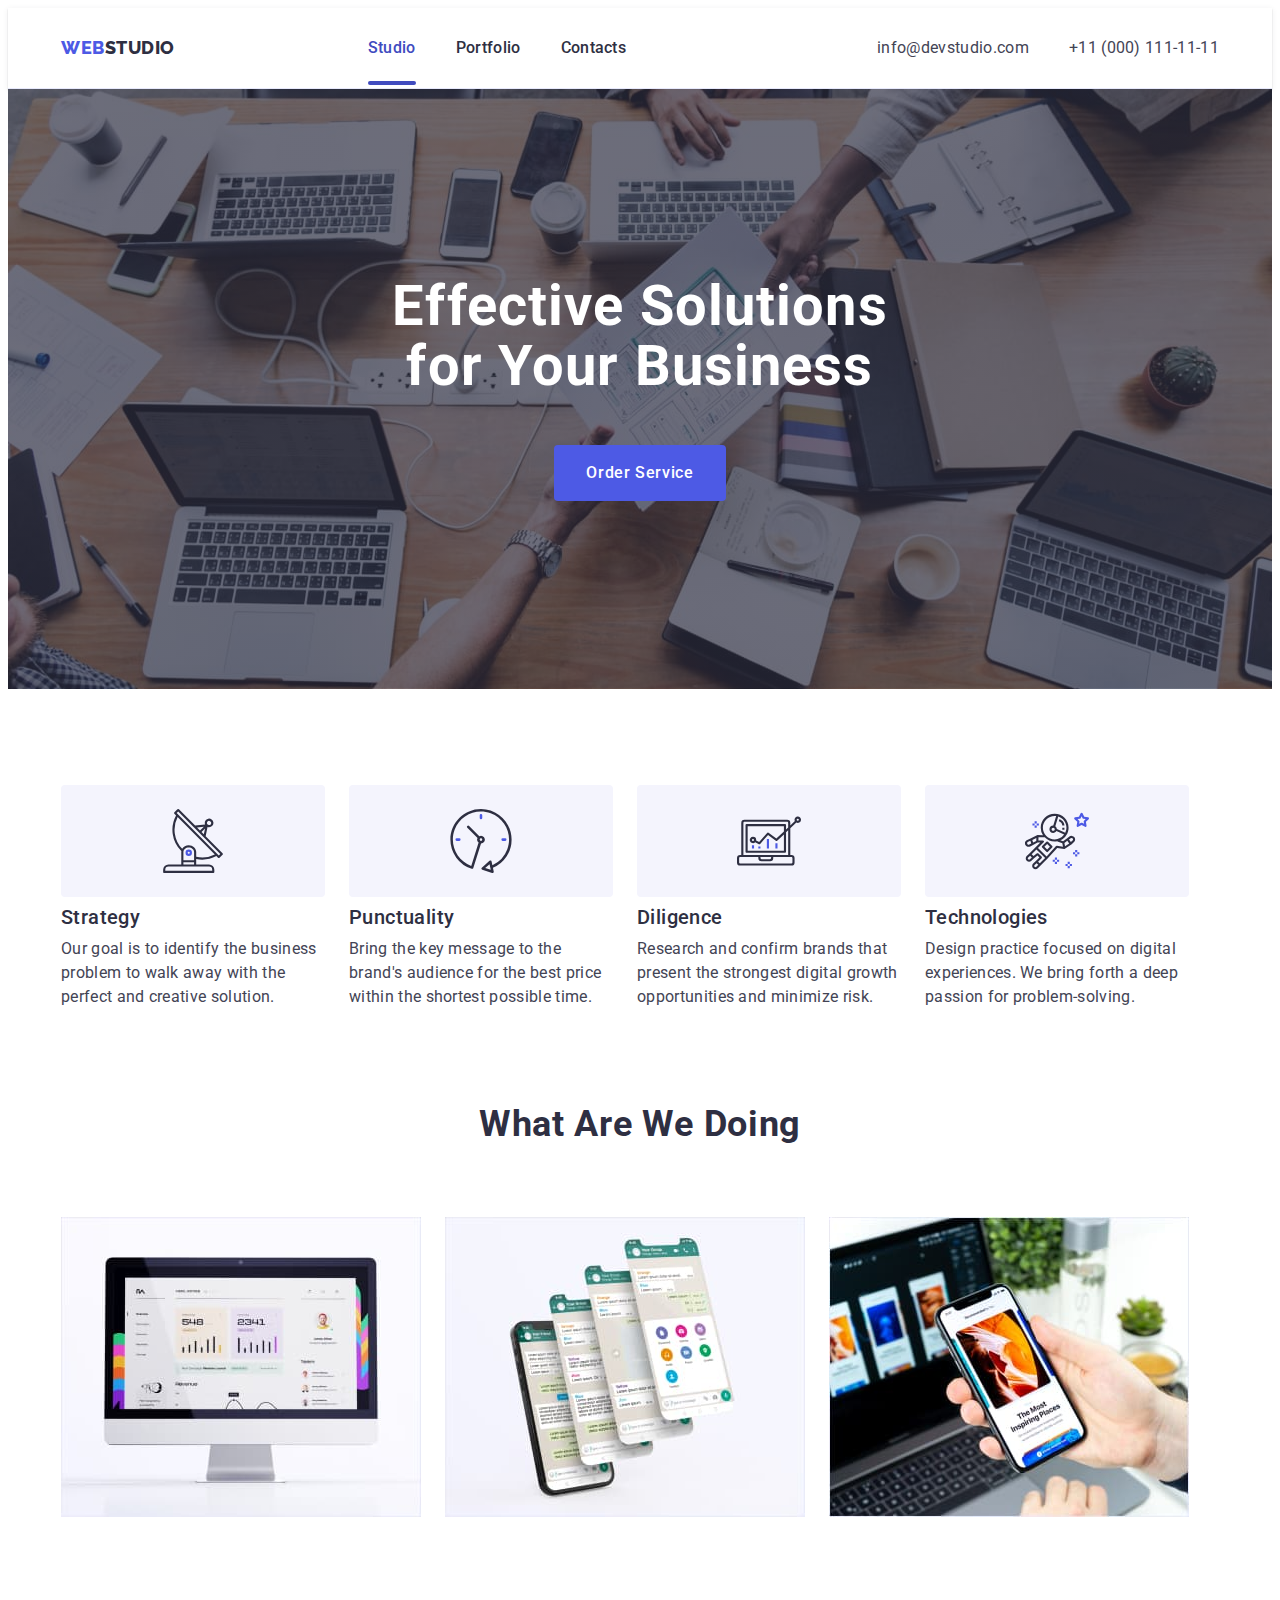
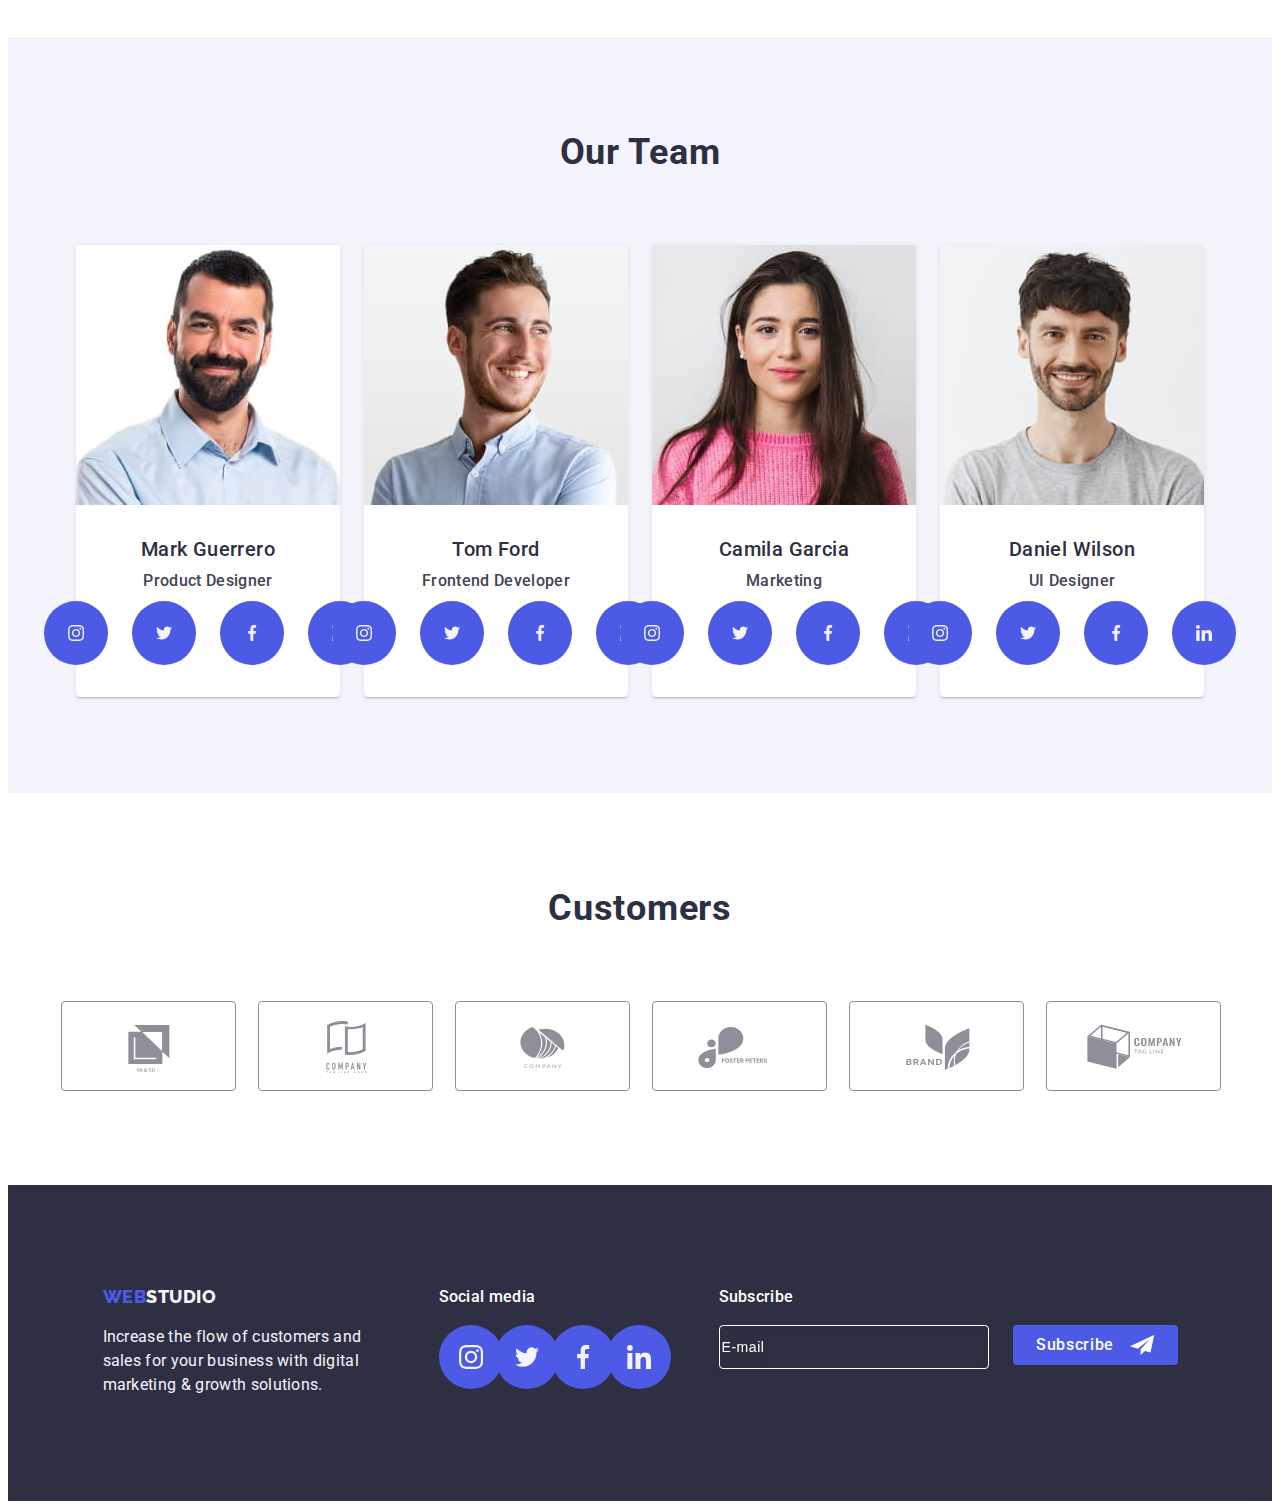
==== index.html @ 9e4efb3d "25/06" ====
<!DOCTYPE html>
<html lang="en">
  <head>
    <meta charset="UTF-8" />
    <meta http-equiv="X-UA-Compatible" content="IE=edge" />
    <meta name="viewport" content="width=device-width, initial-scale=1.0" />

    <link rel="preconnect" href="https://fonts.googleapis.com" />
    <link rel="preconnect" href="https://fonts.gstatic.com" crossorigin />
    <link
      href="https://fonts.googleapis.com/css2?family=Raleway:wght@800&family=Roboto:wght@400;500;700;900&display=swap"
      rel="stylesheet"
    />

    <title>WebStudio</title>

    <link
      rel="stylesheet"
      href="https://cdnjs.cloudflare.com/ajax/libs/modern-normalize/2.0.0/modern-normalize.min.css"
      integrity="sha512-4xo8blKMVCiXpTaLzQSLSw3KFOVPWhm/TRtuPVc4WG6kUgjH6J03IBuG7JZPkcWMxJ5huwaBpOpnwYElP/m6wg=="
      crossorigin="anonymous"
      referrerpolicy="no-referrer"
    />

    <link rel="stylesheet" href="./css/styles.css" />
    <link rel="stylesheet" href="./css/media.css" />
  </head>

  <body>
    <!---------------------the head of the site------------------>

    <header class="header">
      <div class="container">
        <nav class="header-navigation">
          <a href="./index.html" class="header-logo link"
            >WEB<span>Studio</span></a
          >

          <!--<button
            class="mob-menu-toggle js-open-menu"
            aria-expanded="false"
            aria-controls="mobile-menu"
          >
            <svg width="32" height="22">
              <use href="./images/icons.svg#icon-menu-hamburger"></use>
              <path
                fill-rule="evenodd"
                d="M3 5a1 1 0 011-1h12a1 1 0 110 2H4a1 1 0 01-1-1zM3 10a1 1 0 011-1h12a1 1 0 110 2H4a1 1 0 01-1-1zM3 15a1 1 0 011-1h12a1 1 0 110 2H4a1 1 0 01-1-1z"
                clip-rule="evenodd"
              ></path>
            </svg>
          </button>-->

          <ul class="header-menu mobile-menu-header list">
            <li class="header-menu-item">
              <a class="header-menu-link current link" href="./index.html"
                >Studio</a
              >
            </li>
            <li class="header-menu-item">
              <a class="header-menu-link link" href="./portfolio.html"
                >Portfolio</a
              >
            </li>
            <li class="header-menu-item">
              <a class="header-menu-link link" href="">Contacts</a>
            </li>
          </ul>
        </nav>

        <!--------------------ADRESS---------------------------------->
        <address class="address">
          <ul class="header-adr list">
            <li class="header-menu">
              <a class="adres-link link" href="mailto:info@devstudio.com"
                >info@devstudio.com</a
              >
            </li>
            <li class="header-menu">
              <a class="adres-link link" href="tel:+110001111111"
                >+11 (000) 111-11-11</a
              >
            </li>
          </ul>
        </address>
      </div>
    </header>

    <main>
      <!---------------------SECTION HERO-TITLO------------------>

      <section class="hero">
        <div class="container container-titlo">
          <h1 class="hero-titlo">Effective Solutions for Your Business</h1>
          <button type="button" class="hero-btn" data-modal-open>
            Order Service
          </button>
        </div>
      </section>

      <!-------------ADVANTAGES-------------------------------------->
      <section class="advantages">
        <div class="container">
          <h2 class="visually-hidden">Advantages</h2>
          <ul class="advantages-menu list">
            <li class="advantages-menu-item">
              <div class="advantages-container-icon">
                <svg class="advant-soc-icon" width="64" height="64">
                  <use href="./images/icons.svg#icon-antenna"></use>
                </svg>
              </div>

              <h3 class="hero-advantages">Strategy</h3>
              <p class="hero-advantages-text">
                Our goal is to identify the business problem to walk away with
                the perfect and creative solution.
              </p>
            </li>
            <li class="advantages-menu-item">
              <div class="advantages-container-icon">
                <svg class="advant-soc-icon" width="64" height="64">
                  <use href="./images/icons.svg#icon-clock"></use>
                </svg>
              </div>

              <h3 class="hero-advantages">Punctuality</h3>
              <p class="hero-advantages-text">
                Bring the key message to the brand's audience for the best price
                within the shortest possible time.
              </p>
            </li>
            <li class="advantages-menu-item">
              <div class="advantages-container-icon">
                <svg class="advant-soc-icon" width="64" height="64">
                  <use href="./images/icons.svg#icon-diagram"></use>
                </svg>
              </div>
              <h3 class="hero-advantages">Diligence</h3>
              <p class="hero-advantages-text">
                Research and confirm brands that present the strongest digital
                growth opportunities and minimize risk.
              </p>
            </li>
            <li class="advantages-menu-item">
              <div class="advantages-container-icon">
                <svg class="advant-soc-icon" width="64" height="64">
                  <use href="./images/icons.svg#icon-astronaut"></use>
                </svg>
              </div>
              <h3 class="hero-advantages">Technologies</h3>
              <p class="hero-advantages-text">
                Design practice focused on digital experiences. We bring forth a
                deep passion for problem-solving.
              </p>
            </li>
          </ul>
        </div>
      </section>

      <!------------WHAT ARE WE DOING------------------------------>
      <section class="result">
        <div class="container">
          <h2 class="hero-result">What are we doing</h2>
          <ul class="result-menu list">
            <li class="result-menu-item">
              <img
                src="./images/img1.jpg"
                alt="working with a computer"
                width="360"
                height="300"
              />
            </li>
            <li class="result-menu-item">
              <img
                src="./images/img2.jpg"
                alt="working on the phone"
                width="360"
                height="300"
              />
            </li>
            <li class="result-menu-item">
              <img
                src="./images/img3.jpg"
                alt="work with phone and computer"
                width="360"
                height="300"
              />
            </li>
          </ul>
        </div>
      </section>

      <!----------------OUR TEAM--------------------------------->
      <section class="team-section">
        <div class="container team">
          <h2 class="hero-result our-team">Our Team</h2>
          <ul class="team-menu list">
            <li class="team-menu-item">
              <img
                src="./images/imgfoto.jpg"
                alt="Mark Guerrero"
                width="264"
                height="260"
              />
              <div class="posada">
                <h3 class="advantages-team-centr">Mark Guerrero</h3>
                <p class="advantages-text-centr">Product Designer</p>
                <ul class="hero-soc list">
                  <li class="hero-soc-item">
                    <a
                      class="header-soc-link link"
                      href=""
                      aria-label="instagram"
                      target="_blank"
                      rel="noopener noreferrer"
                    >
                      <svg class="header-soc-icon" width="16" height="16">
                        <use href="./images/icons.svg#icon-instagram"></use>
                      </svg>
                    </a>
                  </li>
                  <li class="hero-soc-item">
                    <a
                      class="header-soc-link link"
                      href=""
                      aria-label="twitter"
                      target="_blank"
                      rel="noopener noreferrer"
                    >
                      <svg class="header-soc-icon" width="16" height="16">
                        <use href="./images/icons.svg#icon-twitter"></use>
                      </svg>
                    </a>
                  </li>
                  <li class="hero-soc-item">
                    <a
                      class="header-soc-link link"
                      href=""
                      aria-label="facebook"
                      target="_blank"
                      rel="noopener noreferrer"
                    >
                      <svg class="header-soc-icon" width="16" height="16">
                        <use href="./images/icons.svg#icon-facebook"></use>
                      </svg>
                    </a>
                  </li>
                  <li class="hero-soc-item">
                    <a
                      class="header-soc-link link"
                      href=""
                      aria-label="linkedln"
                      target="_blank"
                      rel="noopener noreferrer"
                    >
                      <svg class="header-soc-icon" width="16" height="16">
                        <use href="./images/icons.svg#icon-linkedin"></use>
                      </svg>
                    </a>
                  </li>
                </ul>
              </div>
            </li>
            <li class="team-menu-item">
              <img
                src="./images/imgtom.jpg"
                alt="Tom Ford"
                width="264"
                height="260"
              />
              <div class="posada">
                <h3 class="advantages-team-centr">Tom Ford</h3>
                <p class="advantages-text-centr">Frontend Developer</p>
                <ul class="hero-soc list">
                  <li class="hero-soc-item">
                    <a
                      class="header-soc-link link"
                      href=""
                      aria-label="instagram"
                      target="_blank"
                      rel="noopener noreferrer"
                    >
                      <svg class="header-soc-icon" width="16" height="16">
                        <use href="./images/icons.svg#icon-instagram"></use>
                      </svg>
                    </a>
                  </li>
                  <li class="hero-soc-item">
                    <a
                      class="header-soc-link link"
                      href=""
                      aria-label="twitter"
                      target="_blank"
                      rel="noopener noreferrer"
                      ><svg class="header-soc-icon" width="16" height="16">
                        <use href="./images/icons.svg#icon-twitter"></use>
                      </svg>
                    </a>
                  </li>
                  <li class="hero-soc-item">
                    <a
                      class="header-soc-link link"
                      href=""
                      aria-label="facebook"
                      target="_blank"
                      rel="noopener noreferrer"
                    >
                      <svg class="header-soc-icon" width="16" height="16">
                        <use href="./images/icons.svg#icon-facebook"></use>
                      </svg>
                    </a>
                  </li>
                  <li class="hero-soc-item">
                    <a
                      class="header-soc-link link"
                      href=""
                      aria-label="linkedln"
                      target="_blank"
                      rel="noopener noreferrer"
                    >
                      <svg class="header-soc-icon" width="16" height="16">
                        <use href="./images/icons.svg#icon-linkedin"></use>
                      </svg>
                    </a>
                  </li>
                </ul>
              </div>
            </li>
            <li class="team-menu-item">
              <img
                src="./images/imgcamila.jpg"
                alt="Camila Garcia"
                width="264"
                height="260"
              />
              <div class="posada">
                <h3 class="advantages-team-centr">Camila Garcia</h3>
                <p class="advantages-text-centr">Marketing</p>
                <ul class="hero-soc list">
                  <li class="hero-soc-item">
                    <a
                      class="header-soc-link link"
                      href=""
                      aria-label="instagram"
                      target="_blank"
                      rel="noopener noreferrer"
                      ><svg class="header-soc-icon" width="16" height="16">
                        <use href="./images/icons.svg#icon-instagram"></use>
                      </svg>
                    </a>
                  </li>
                  <li class="hero-soc-item">
                    <a
                      class="header-soc-link link"
                      href=""
                      aria-label="twitter"
                      target="_blank"
                      rel="noopener noreferrer"
                    >
                      <svg class="header-soc-icon" width="16" height="16">
                        <use href="./images/icons.svg#icon-twitter"></use>
                      </svg>
                    </a>
                  </li>
                  <li class="hero-soc-item">
                    <a
                      class="header-soc-link link"
                      href=""
                      aria-label="facebook"
                      target="_blank"
                      rel="noopener noreferrer"
                    >
                      <svg class="header-soc-icon" width="16" height="16">
                        <use href="./images/icons.svg#icon-facebook"></use>
                      </svg>
                    </a>
                  </li>
                  <li class="hero-soc-item">
                    <a
                      class="header-soc-link link"
                      href=""
                      aria-label="linkedln"
                      target="_blank"
                      rel="noopener noreferrer"
                      ><svg class="header-soc-icon" width="16" height="16">
                        <use href="./images/icons.svg#icon-linkedin"></use>
                      </svg>
                    </a>
                  </li>
                </ul>
              </div>
            </li>
            <li class="team-menu-item">
              <img
                src="./images/imgdaniel.jpg"
                alt="Daniel Wilson"
                width="264"
                height="260"
              />
              <div class="posada">
                <h3 class="advantages-team-centr">Daniel Wilson</h3>
                <p class="advantages-text-centr">UI Designer</p>
                <ul class="hero-soc list">
                  <li class="hero-soc-item">
                    <a
                      class="header-soc-link link"
                      href=""
                      aria-label="instagram"
                      target="_blank"
                      rel="noopener noreferrer"
                      ><svg class="header-soc-icon" width="16" height="16">
                        <use href="./images/icons.svg#icon-instagram"></use>
                      </svg>
                    </a>
                  </li>
                  <li class="hero-soc-item">
                    <a
                      class="header-soc-link link"
                      href=""
                      aria-label="twitter"
                      target="_blank"
                      rel="noopener noreferrer"
                    >
                      <svg class="header-soc-icon" width="16" height="16">
                        <use href="./images/icons.svg#icon-twitter"></use>
                      </svg>
                    </a>
                  </li>
                  <li class="hero-soc-item">
                    <a
                      class="header-soc-link link"
                      href=""
                      aria-label="facebook"
                      target="_blank"
                      rel="noopener noreferrer"
                      ><svg class="header-soc-icon" width="16" height="16">
                        <use href="./images/icons.svg#icon-facebook"></use>
                      </svg>
                    </a>
                  </li>
                  <li class="hero-soc-item">
                    <a
                      class="header-soc-link link"
                      href=""
                      aria-label="linkedln"
                      target="_blank"
                      rel="noopener noreferrer"
                      ><svg class="header-soc-icon" width="16" height="16">
                        <use href="./images/icons.svg#icon-linkedin"></use>
                      </svg>
                    </a>
                  </li>
                </ul>
              </div>
            </li>
          </ul>
        </div>
      </section>

      <!-----------CUSTOMERS------------------->
      <section class="container-customers">
        <div class="container customers">
          <h2 class="header-customers">Customers</h2>
          <ul class="customers-menu list">
            <li class="customers-menu-item">
              <a
                class="customers-menu-link link"
                href=""
                aria-label="icon-ya-co"
                target="_blank"
                rel="noopener noreferrer"
              >
                <svg class="customers-icon" width="104" height="56">
                  <use href="./images/icons.svg#icon-ya-co"></use>
                </svg>
              </a>
            </li>
            <li class="customers-menu-item">
              <a
                class="customers-menu-link link"
                href=""
                aria-label="icon-tagline-here"
                target="_blank"
                rel="noopener noreferrer"
              >
                <svg class="customers-icon" width="104" height="56">
                  <use href="./images/icons.svg#icon-tagline-here"></use>
                </svg>
              </a>
            </li>
            <li class="customers-menu-item">
              <a
                class="customers-menu-link link"
                href=""
                aria-label="icon-company"
                target="_blank"
                rel="noopener noreferrer"
              >
                <svg class="customers-icon" width="104" height="56">
                  <use href="./images/icons.svg#icon-company"></use>
                </svg>
              </a>
            </li>
            <li class="customers-menu-item">
              <a
                class="customers-menu-link link"
                href=""
                aria-label="icon-foster-peters"
                target="_blank"
                rel="noopener noreferrer"
              >
                <svg class="customers-icon" width="104" height="56">
                  <use href="./images/icons.svg#icon-foster-peters"></use>
                </svg>
              </a>
            </li>
            <li class="customers-menu-item">
              <a
                class="customers-menu-link link"
                href=""
                aria-label="icon-company"
                target="_blank"
                rel="noopener noreferrer"
              >
                <svg class="customers-icon" width="104" height="56">
                  <use href="./images/icons.svg#icon-brand"></use>
                </svg>
              </a>
            </li>
            <li class="customers-menu-item">
              <a
                class="customers-menu-link link"
                href=""
                aria-label="icon-tagline-here"
                target="_blank"
                rel="noopener noreferrer"
              >
                <svg class="customers-icon" width="104" height="56">
                  <use href="./images/icons.svg#icon-tag-line"></use>
                </svg>
              </a>
            </li>
          </ul>
        </div>
      </section>
    </main>

    <!------------------footer part------------------>
    <footer class="footer-bgr">
      <div class="container container-footer">
        <div class="footer-cont">
          <a class="footer link" href="./index.html"
            >Web<span class="footer-logo">Studio</span>
          </a>
          <p class="footer-text">
            Increase the flow of customers and sales for your business with
            digital marketing & growth solutions.
          </p>
        </div>

        <div class="footer-social-media">
          <p class="paragraf-social">Social media</p>
          <ul class="footer-soc list">
            <li class="footer-soc-item">
              <a
                class="footer-media"
                href=""
                aria-label="instagram"
                target="_blank"
                rel="noopener noreferrer"
                ><svg class="header-soc-icon" width="24" height="24">
                  <use href="./images/icons.svg#icon-instagram"></use>
                </svg>
              </a>
            </li>
            <li class="footer-soc-item">
              <a
                class="footer-media"
                href=""
                aria-label="twitter"
                target="_blank"
                rel="noopener noreferrer"
                ><svg class="header-soc-icon" width="24" height="24">
                  <use href="./images/icons.svg#icon-twitter"></use>
                </svg>
              </a>
            </li>
            <li class="footer-soc-item">
              <a
                class="footer-media"
                href=""
                aria-label="facebook"
                target="_blank"
                rel="noopener noreferrer"
                ><svg class="header-soc-icon" width="24" height="24">
                  <use href="./images/icons.svg#icon-facebook"></use>
                </svg>
              </a>
            </li>
            <li class="footer-soc-item">
              <a
                class="footer-media"
                href=""
                aria-label="linkedln"
                target="_blank"
                rel="noopener noreferrer"
                ><svg class="header-soc-icon" width="24" height="24">
                  <use href="./images/icons.svg#icon-linkedin"></use>
                </svg>
              </a>
            </li>
          </ul>
        </div>

        <!---------SUBSCRIBE----------------------------->
        <div class="subscribe">
          <p class="paragraf-social">Subscribe</p>
          <form class="form-subscribe">
            <label class="form-label-subscribe">
              <input
                name="email"
                class="subscribe-input"
                type="email"
                placeholder="E-mail"
              />
            </label>
            <button class="subscribe-button" type="submit">
              Subscribe<svg class="subscribe-icon" width="24" height="24">
                <use href="./images/icons.svg#icon-icon-send"></use>
              </svg>
            </button>
          </form>
        </div>
      </div>
    </footer>

    <!----------------MODAL------------------------------->

    <div class="backdrop is-hidden" data-modal>
      <div class="modal">
        <button type="button" class="modal-btn" data-modal-close>
          <svg class="modal-icon" width="8" height="8">
            <use href="./images/icons.svg#icon-close-black"></use>
          </svg>
        </button>
        <p class="modal-paragraf"></p>
        <form
          class="form-modal"
          name="order-form"
          autocomplete="off"
          novalidate
        >
          <!--------NAME------------------------->
          <div class="container-form-modal">
            <label class="label-modal" for="user-name">Name</label>
            <div class="container-input-icon">
              <input
                name="user-name"
                class="modal-input"
                type="text"
                id="user-name"
              />
              <svg class="modal-icon-input" width="18" height="24">
                <use href="./images/icons.svg#icon-person-black"></use>
              </svg>
            </div>
          </div>
          <!--------PHONE------------------------------->
          <div class="container-form-modal">
            <label class="label-modal" for="phone">Phone</label>
            <div class="container-input-icon">
              <input
                name="phone"
                class="modal-input"
                type="number"
                id="phone"
              />
              <svg class="modal-icon-input" width="18" height="24">
                <use href="./images/icons.svg#icon-phone-black"></use>
              </svg>
            </div>
          </div>
          <!---------EMAIL---------------------------->
          <div class="container-form-modal">
            <label class="label-modal" for="email">Email</label>
            <div class="container-input-icon">
              <input name="email" class="modal-input" type="email" id="email" />
              <svg class="modal-icon-input" width="18" height="24">
                <use href="./images/icons.svg#icon-email-black"></use>
              </svg>
            </div>
          </div>

          <!----------COMMENT---------------------------->
          <div class="container-comment-modal">
            <label class="label-modal" for="user-comment">Comment</label>
            <textarea
              class="textarea-modal"
              name="user-comment"
              id="user-comment"
              cols="30"
              rows="10"
              placeholder="Text input"
            >
Text input</textarea
            >
          </div>

          <!--------------CHECKBOX-------------------------------->
          <div class="container-checkbox-label">
            <input
              class="input-checkbox-label visually-hidden"
              type="checkbox"
              id="user-privacy"
              value="true"
              name="user-privacy"
            />
            <label class="label-checkbok" for="user-privacy">
              <span class="span-icon-checkbox">
                <svg class="icon-checkbox" width="10" height="8">
                  <use href="./images/icons.svg#icon-vector"></use>
                </svg>
              </span>
              I accept the terms and conditions of the<a
                href=""
                class="privacy-link"
              >
                Privacy Policy</a
              >
            </label>
          </div>

          <button type="submit" class="button-send">Send</button>
        </form>
      </div>
    </div>

    <!---------MOBILE-MENU----------------------------
     <div class="mobile-menu-container js-menu-container" id="mobile-menu">
      <button class="mob-menu-toggle js-close-menu">
        <svg
          fill="currentColor"
          viewBox="0 0 20 20"
          xmlns="http://www.w3.org/2000/svg"
          width="24"
          height="24"
        >
          <path
            fill-rule="evenodd"
            d="M4.293 4.293a1 1 0 011.414 0L10 8.586l4.293-4.293a1 1 0 111.414 1.414L11.414 10l4.293 4.293a1 1 0 01-1.414 1.414L10 11.414l-4.293 4.293a1 1 0 01-1.414-1.414L8.586 10 4.293 5.707a1 1 0 010-1.414z"
            clip-rule="evenodd"
          ></path>
        </svg>
      </button>

      <ul class="mobile-menu">
    
        <li><a class="link mobile-menu-link" href="./index.html">Studio</a>
        </li>
        <li><a class="link mobile-menu-link" href="./portfolio.html">Portfolio</a></li>

        <li><a class="link mobile-menu-link" href="">Contacts</a></li>

         <li><a class="link mobile-menu-tel" href="tel:+110001111111">+11 (000) 111-11-11</a
              ></li>  
        <li><a class="link mobile-menu-mail" href="mailto:info@devstudio.com">info@devstudio.com</a></a></li>
           
      </ul>

       <ul class="mobile-menu hero-soc">
        <li><a
                      class="header-soc-link mobile-soc-ikon link"
                      href=""
                      aria-label="instagram"
                      target="_blank"
                      rel="noopener noreferrer"
                      ><svg class="header-soc-icon" width="16" height="16">
                        <use href="./images/icons.svg#icon-instagram"></use>
                      </svg>
                    </a></li>
        <li><a
                      class="header-soc-link link"
                      href=""
                      aria-label="twitter"
                      target="_blank"
                      rel="noopener noreferrer"
                    >
                      <svg class="header-soc-icon" width="16" height="16">
                        <use href="./images/icons.svg#icon-twitter"></use>
                      </svg>
                    </a></li>
        <li><a
                      class="header-soc-link link"
                      href=""
                      aria-label="facebook"
                      target="_blank"
                      rel="noopener noreferrer"
                      ><svg class="header-soc-icon" width="16" height="16">
                        <use href="./images/icons.svg#icon-facebook"></use>
                      </svg>
                    </a></li>
        <li><a
                      class="header-soc-link link"
                      href=""
                      aria-label="linkedln"
                      target="_blank"
                      rel="noopener noreferrer"
                      ><svg class="header-soc-icon" width="16" height="16">
                        <use href="./images/icons.svg#icon-linkedin"></use>
                      </svg>
                    </a></li>
      </ul>
    </div>--->

    <script src="./js/modal.js"></script>
    <script src="./js/mobile-menu.js"></script>
  </body>
</html>
---- css/styles.css ----
:root {
  --main-text-color: #ffffff;
  --second-text-color: #434455;
  --hero-text-color: #2e2f42;
  --team-text-color: #f4f4fd;
  --transition: 250ms cubic-bezier(0.4, 0, 0.2, 1);
}

body {
  font-family: "Roboto", sans-serif;
  background-color: #ffffff;
  color: #434455;
}

h1,
h2,
h3,
h4,
h5,
h6,
p {
  margin: 0;
}

ul {
  list-style: none;
  padding-left: 0;
  margin: 0;
}

img {
  display: block;
  min-width: 100%;
  height: auto;
}

.container {

  padding-left: 16px;
  padding-right: 16px;
  margin-left: auto;
  margin-right: auto;
}

.visually-hidden {
  position: absolute;
  width: 1px;
  height: 1px;
  margin: -1px;
  border: 0;
  padding: 0;
  white-space: nowrap;
  clip-path: inset(100%);
  clip: rect(0 0 0 0);
  overflow: hidden;
}

.link {
  text-decoration: none;
}

.list {
  list-style-type: none;
}
/**----------------HEADER--------**/

.header {
  border-bottom: 1px solid #e7e9fc;
  box-shadow: 0px 2px 1px rgba(46, 47, 66, 0.08),
    0px 1px 1px rgba(46, 47, 66, 0.16), 0px 1px 6px rgba(46, 47, 66, 0.08);
}

.header .container {
  min-height: 80px;
  display: flex;
  align-items: center;
  justify-content: flex-end;
}

.header-navigation {
  display: flex;
  justify-content: space-between;
  align-items: center;
  flex-grow: 1;
}

.header-logo {
  font-family: "Raleway", sans-serif;
  font-weight: 800;
  font-size: 18px;
  line-height: 1.17;
  letter-spacing: 0.03em;
  color: #4d5ae5;
  text-transform: uppercase;
}

.header-logo span {
  color: #2e2f42;
}

.header-menu {
  display: flex;
  gap: 40px;
  max-width: 261px;
}
.header-menu .header-menu-link {
  font-weight: 500;
  font-size: 16px;
  line-height: 1.5;
  color: #2e2f42;
  letter-spacing: 0.02em;
  padding: 24px 0;
  display: block;
  transition: color var(--transition);
  position: relative;
}

.current::after {
  content: "";
  position: absolute;
  left: 0;
  bottom: -1px;
  height: 4px;
  background-color: #404bbf;
  border-radius: 2px;
  width: 100%;
}

.header-menu-link.current {
  color: #404bbf;
}

.header-menu-link:is(:hover, :focus) {
  color: #404bbf;
}

/**-------------------ADRESS--------**/

.header-adr {
  display: flex;
  gap: 40px;
  transition: color var(--transition);
}

.address {
  font-style: normal;
  font-weight: 400;
  max-width: 344px;
  margin-left: 251px;
}

.adres-link {
  font-size: 16px;
  line-height: 1.5;
  letter-spacing: 0.02em;
  color: var(--second-text-color);
  transition: color var(--transition);
}

.adres-link:is(:hover, :focus) {
  color: #404bbf;
}

/*?--------HERO-TITLO---------?*/

.hero {
  background: #2e2f42;
  padding: 188px 0;
  background-image: linear-gradient(
      rgba(46, 47, 66, 0.7),
      rgba(46, 47, 66, 0.7)
    ),
    url(../images/Dark-mobile.jpg);
  background-position: center;
  background-repeat: no-repeat;
  background-size: cover;
  max-width: 1440px;
  margin: 0 auto;
}

.hero-titlo {
  font-weight: 700;
  font-size: 56px;
  line-height: 1.07;
  color: #ffffff;
  text-align: center;
  letter-spacing: 0.02em;
  max-width: 496px;
  margin: auto;
  margin-bottom: 48px;
}

.hero-btn {
  font-family: "Roboto", sans-serif;
  font-weight: 500;
  font-size: 16px;
  line-height: 1.5;
  letter-spacing: 0.04em;
  color: var(--main-text-color);
  background: #4d5ae5;
  border-radius: 4px;
  padding: 16px 32px;
  margin: auto;
  display: block;
  min-width: 169px;
  height: 56px;
  border: none;
  cursor: pointer;
  transition: background-color var(--transition);
}

.hero-btn:is(:hover, :focus) {
  background-color: #404bbf;
  cursor: pointer;
}

.hero-soc {
  display: flex;
  justify-content: center;
  align-items: center;
  flex-grow: 1;
  padding-top: 8px;
  gap: 24px;
}

.header-soc-icon {
  fill: #f4f4fd;
}

.header-soc-link {
  display: flex;
  align-items: center;
  justify-content: center;
  width: 40px;
  height: 40px;
  background-color: #4d5ae5;
  padding: 12px;
  border-radius: 50%;
  transition: background-color var(--transition);
}
.header-soc-link:is(:hover, :focus) {
  background-color: #404bbf;
  cursor: pointer;
}

/*?----------------ADVANTAGES----------?*/

.advantages {
  padding: 96px 0;
}

.advantages-menu {
  display: flex;
  gap: 72px;
  flex-wrap: wrap;
}
.advantages-menu-item {
  padding-left: 0;
  width: 100%;

  /*width: calc((100% - 72px) / 4);*/
}

.advantages-menu-item::before {
  content: "";
  width: 264px;
  height: 112px;
  background: #f4f4fd;
  border-radius: 4px;
}

/*.advantages-container-icon {
  background: #f4f4fd;
  border-radius: 4px;
  width: 264px;
  height: 112px;
  margin-bottom: 8px;
  display: flex;
  align-items: center;
  justify-content: center;
}*/

.result-menu {
  display: flex;
  gap: 24px;
}

.result-menu-item {
  width: calc((100%-48px) / 3);
}

.posada {
  padding: 32px 0;
}

.team-centr {
  text-align: center;
  margin-bottom: 8px;
}

.text-centr {
  text-align: center;
}

.hero-advantages-text {
  font-weight: 500;
  font-size: 16px;
  line-height: 1.5;
  letter-spacing: 0.02em;
  color: var(--second-text-color);
}

.hero-advantages {
  font-weight: 700;
  font-size: 36px;
  line-height: 1.11;
  letter-spacing: 0.02em;
  color: var(--hero-text-color);
  margin-bottom: 8px;
  text-align: center;
}

.result {
  padding-bottom: 120px;
}

.hero-result {
  font-weight: 700;
  font-size: 36px;
  line-height: 1.11;
  letter-spacing: 0.02em;
  color: #2e2f42;
  text-transform: capitalize;
  text-align: center;
  margin: 0 auto;
  margin-bottom: 72px;
}

.text-footer {
  color: #f4f4fd;
}

.dark-bgr {
  background-color: var(--hero-text-color);
}

/**-----------------OUR TEAM--------------**/

.advantages-team-centr {
  font-weight: 500;
  font-size: 20px;
  line-height: 1.2;
  letter-spacing: 0.02em;
  color: var(--hero-text-color);
  margin-bottom: 8px;
  text-align: center;
}

.advantages-text-centr {
  font-weight: 500;
  font-size: 16px;
  line-height: 1.5;
  letter-spacing: 0.02em;
  color: var(--second-text-color);
  text-align: center;
}

.team-section {
  background-color: var(--team-text-color);
}

.team {
  flex-wrap: wrap;
  padding-top: 96px;
  padding-bottom: 96px;
}

.team-menu {
  display: flex;
  justify-content: center;
  gap: 24px;
  flex-wrap: wrap;
}

.team-menu-item {
  background-color: var(--main-text-color);
  width: calc((100%-72px) / 4);
  border-radius: 0px 0px 4px 4px;
  box-shadow: 0px 1px 6px rgba(46, 47, 66, 0.08),
    0px 1px 1px rgba(46, 47, 66, 0.16), 0px 2px 1px rgba(46, 47, 66, 0.08);
}

/***?-------------CUSTOMERS---------?***/

.container-customers {
  padding-top: 96px;
  padding-bottom: 96px;
}

.header-customers {
  font-weight: 700;
  font-size: 36px;
  line-height: 1.11;
  text-align: center;
  letter-spacing: 0.02em;
  color: var(--hero-text-color);
  margin-bottom: 72px;
}

.customers-menu {
  display: flex;
  gap: 72px 16px;
  flex-wrap: wrap;
}

.customers-menu-item {
  width: calc((100% - 16px) / 2);
  height: 88px;
}

.customers-menu-link {
  width: 100%;
  height: 100%;
  border: 1px solid #8e8f99;
  border-radius: 4px;
  display: flex;
  align-items: center;
  justify-content: center;
  color: #8e8f99;
  border-color: 250ms cubic-bezier(0.4, 0, 0.2, 1),
    color 250ms cubic-bezier(0.4, 0, 0.2, 1);
  transition: border-color 250ms cubic-bezier(0.4, 0, 0.2, 1),
    color 250ms cubic-bezier(0.4, 0, 0.2, 1);
}

.customers-menu-link:is(:hover, :focus) {
  color: #404bbf;
}

.customers-menu-link:is(:hover, :focus) {
  border-color: #404bbf;
}

.customers-icon {
  fill: currentColor;
}

/**-------------FOOTER------------**/

.footer-bgr {
  background: #2e2f42;
  padding: 96px 0;
}

.container-footer {
  display: flex;
  flex-wrap: wrap;
  justify-content: center;
  gap: 72px;
}
.footer-cont {
  text-align: center;
}

.footer {
  font-family: "Raleway", sans-serif;
  font-weight: 800;
  font-size: 18px;
  line-height: 1.17;
  letter-spacing: 0.03em;
  text-transform: uppercase;
  color: #4d5ae5;
  display: inline-block;
  margin-bottom: 16px;
  display: inline-flex;
  height: 24px;
  align-items: center;
  flex-shrink: 0;
}

.footer-logo {
  font-family: "Raleway", sans-serif;
  font-style: normal;
  font-weight: 800;
  font-size: 18px;
  line-height: 1.17;
  letter-spacing: 0.03em;
  text-transform: uppercase;
  color: #f4f4fd;
  text-align: center;
}

.button-text {
  color: #4d5ae5;
}

.footer-text {
  font-family: "Roboto", sans-serif;
  font-style: normal;
  font-weight: 400;
  font-size: 16px;
  line-height: 1.5;
  letter-spacing: 0.02em;
  color: #f4f4fd;
  width: 264px;
  text-align: left;
}

.footer-soc {
  display: flex;
  gap: 16px;
}

.footer-soc-item {
  width: 40px;
  height: 40px;
}

.paragraf-social {
  font-weight: 500;
  font-size: 16px;
  line-height: 1.5;
  letter-spacing: 0.02em;
  color: var(--main-text-color);
  margin-bottom: 16px;
}

.footer-social-media {
  text-align: center;
}
.footer-media {
  width: 100%;
  height: 100%;
  background-color: #4d5ae5;
  display: flex;
  align-items: center;
  justify-content: center;
  border-radius: 50%;
  padding: 12px;
  transition: background-color var(--transition);
}

.footer-media:is(:hover, :focus) {
  background-color: #31d0aa;
}

/**-----------------------------------PORTFOLIO------------------*/

.section-portfolio {
  display: flex;
  flex-direction: column;
  align-items: center;
  padding: 96px 0 120px 0;
}

.portfolio-pictures {
  font-family: "Roboto", sans-serif;
  font-style: normal;
  font-weight: 500;
  font-size: 20px;
  line-height: 1.2;
  letter-spacing: 0.02em;
  color: var(--hero-text-color);
  margin-bottom: 8px;
  text-align: left;
}

.portfolio-button {
  display: flex;
  justify-content: center;
  gap: 24px;
  margin-bottom: 72px;
}

.button-text {
  font-family: "Roboto", sans-serif;
  font-style: normal;
  font-weight: 500;
  font-size: 16px;
  line-height: 1.5;
  letter-spacing: 0.04em;
  color: #4d5ae5;
  background-color: #f4f4fd;
  border-radius: 4px;
  cursor: pointer;
  box-sizing: border-box;
  display: flex;
  border: 1px solid #e7e9fc;
  transition: color 250ms cubic-bezier(0.4, 0, 0.2, 1),
    background-color 250ms cubic-bezier(0.4, 0, 0.2, 1),
    border-color 250ms cubic-bezier(0.4, 0, 0.2, 1),
    box-shadow 250ms cubic-bezier(0.4, 0, 0.2, 1);
}

.button-text:is(:hover, :focus) {
  background-color: #404bbf;
  color: var(--main-text-color);
  cursor: pointer;
  border: 1px solid transparent;
  box-shadow: 0px 3px 1px rgba(0, 0, 0, 0.1), 0px 2px 1px rgba(0, 0, 0, 0.08),
    0px 2px 2px rgba(0, 0, 0, 0.12);
}

.portfolio-menu {
  display: flex;
  flex-wrap: wrap;
  justify-content: center;
  column-gap: 24px;
  row-gap: 48px;
  justify-content: center;
}

.foto-item {
  width: calc((100% - 48px) / 3);
}

.portfolio-menu-link {
  display: block;
  transition: box-shadow 250ms cubic-bezier(0.4, 0, 0.2, 1);
}

.portfolio-menu-link:is(:hover, :focus) {
  box-shadow: 0px 1px 6px rgba(46, 47, 66, 0.08),
    0px 1px 1px rgba(46, 47, 66, 0.16), 0px 2px 1px rgba(46, 47, 66, 0.08);
}

.portfolio-text {
  font-family: "Roboto", sans-serif;
  font-style: normal;
  font-size: 16px;
  line-height: 1.5;
  letter-spacing: 0.02em;
  color: var(--second-text-color);
}

.foto-border {
  border: 1px solid #e7e9fc;
  border-top: none;
  padding: 32px 16px;
}

.portfolio-menu-link {
  display: block;
  transition: box-shadow 250ms cubic-bezier(0.4, 0, 0.2, 1);
}

.portfolio-menu-link:hover .portfolio-block-text,
.portfolio-menu-link:focus .portfolio-block-text {
  transform: translateY(0%);
}

.portfolio-block-text {
  position: absolute;
  top: 0;
  font-size: 16px;
  line-height: 1.5;
  letter-spacing: 0.02em;
  color: var(--team-text-color);
  padding: 40px 32px;
  background: #4d5ae5;
  height: 100%;
  width: 100%;
  transform: translateY(100%);
  transition: transform 250ms cubic-bezier(0.4, 0, 0.2, 1);
}

.portfolio-block {
  position: relative;
  overflow: hidden;
}

 .subscribe-portfolio-margin {
     margin-right: 24px;
     width: 264px;
  }

/**------------------MODAL--------------------------**/

.backdrop {
  width: 100%;
  height: 100%;
  position: fixed;
  top: 0;
  left: 0;
  background-color: rgba(46, 47, 66, 0.4);
  transition: opacity 250ms cubic-bezier(0.4, 0, 0.2, 1),
    visibility 250ms cubic-bezier(0.4, 0, 0.2, 1);
  transition: opacity var(--transition), visibility var(--transition);
}

.is-hidden {
  opacity: 0;
  visibility: hidden;
  pointer-events: none;
}

.modal {
  position: absolute;
  top: 50%;
  left: 50%;
  transform: translate(-50%, -50%) scale(1);
  transition: transform var(--transition);
  width: 408px;
  min-height: 584px;
  background: #fcfcfc;
  box-shadow: 0px 1px 1px rgba(0, 0, 0, 0.14), 0px 1px 3px rgba(0, 0, 0, 0.12),
    0px 2px 1px rgba(0, 0, 0, 0.2);
  border-radius: 4px;
  padding: 72px 24px 24px 24px;
}

.modal-btn {
  position: absolute;
  right: 24px;
  top: 24px;
  width: 24px;
  height: 24px;
  border: none;
  border: 1px solid rgba(0, 0, 0, 0.1);
  background-color: #e7e9fc;
  border-radius: 50%;
  cursor: pointer;
  display: flex;
  align-items: center;
  justify-content: center;
  padding: 0;
  transition: background-color 250ms cubic-bezier(0.4, 0, 0.2, 1),
    border 250ms cubic-bezier(0.4, 0, 0.2, 1);
}

.backdrop.is-hidden .modal {
  transform: translate(-50%, -50%) scale(0);
}

.modal-btn:hover {
  background-color: #404bbf;
  border: none;
}

.modal-btn:focus {
  background-color: #404bbf;
  border: none;
}

.modal-icon {
  transition: fill 250ms cubic-bezier(0.4, 0, 0.2, 1);
}

.modal-btn:hover .modal-icon,
.modal-btn:focus .modal-icon {
  fill: #ffffff;
}

.modal-paragraf {
  font-weight: 500;
  font-size: 16px;
  line-height: 1.5;
  text-align: center;
  letter-spacing: 0.02em;
  color: var(--hero-text-color);
  margin-bottom: 16px;
}

.container-form-modal {
  margin-bottom: 8px;
}

.label-modal {
  font-size: 12px;
  line-height: 1.17;
  letter-spacing: 0.04em;
  color: #8e8f99;
  display: block;
  margin-bottom: 4px;
}

.container-input-icon {
  position: relative;
}

.modal-input {
  width: 100%;
  height: 40px;
  border: 1px solid rgba(46, 47, 66, 0.4);
  border-radius: 4px;
  background-color: transparent;
  padding-left: 38px;
  outline: transparent;
  transition: border-color var(--transition);
}

.modal-input:focus {
  border-color: #4d5ae5;
}

.modal-icon-input {
  position: absolute;
  left: 16px;
  top: 50%;
  transform: translateY(-50%);
  transition: fill 250ms cubic-bezier(0.4, 0, 0.2, 1);
}

.textarea-modal:focus {
  border-color: #4d5ae5;
}

.modal-input:focus-within + .modal-icon-input {
  fill: #4d5ae5;
}

.container-comment-modal {
  margin-bottom: 16px;
}

.textarea-modal {
  width: 100%;
  height: 120px;
  font-size: 12px;
  line-height: 1.17;
  letter-spacing: 0.04em;
  color: rgba(46, 47, 66, 0.4);
  border: 1px solid rgba(46, 47, 66, 0.4);
  border-radius: 4px;
  background-color: transparent;
  padding: 8px 16px;
  outline: transparent;
  resize: none;
  transition: border-color 250ms cubic-bezier(0.4, 0, 0.2, 1);
}

.modal-input:focus .textarea-modal {
  border-color: #4d5ae5;
}

.container-checkbox-label {
  margin-bottom: 24px;
}

.label-checkbok {
  font-size: 12px;
  line-height: 1.17;
  letter-spacing: 0.04em;
  color: #8e8f99;
}

.span-icon-checkbox {
  width: 16px;
  height: 16px;
  border: 1px solid rgba(46, 47, 66, 0.4);
  border-radius: 2px;
  transition: background-color 250ms cubic-bezier(0.4, 0, 0.2, 1),
    border 250ms cubic-bezier(0.4, 0, 0.2, 1),
    fill 250ms cubic-bezier(0.4, 0, 0.2, 1);
  display: inline-flex;
  align-items: center;
  justify-content: center;
  fill: transparent;
}

.input-checkbox-label:checked + .label-checkbok > .span-icon-checkbox {
  background-color: #404bbf;
  border: none;
  fill: #f4f4fd;
}

.privacy-link {
  color: #4d5ae5;
}

.button-send {
  display: block;
  min-width: 169px;
  height: 56px;
  font-family: "Roboto", sans-serif;
  font-size: 16px;
  font-weight: 500;
  line-height: 1.5;
  letter-spacing: 0.04em;
  color: var(--main-text-color);
  cursor: pointer;
  background-color: #4d5ae5;
  border: none;
  border-radius: 4px;
  font-size: 16px;
  font-weight: 500;
  line-height: 1.5;
  letter-spacing: 0.04em;
  transition: background-color 250ms cubic-bezier(0.4, 0, 0.2, 1);
  margin-top: 24px;
  margin-left: 100px;
}

/*?-----------SUBSCRIBE---------?*/

.form-subscribe {
  display: flex;
  flex-wrap: wrap;
  justify-content: center;
}

.subscribe-input {
  width: 100%;
  height: 40px;
  border: 1px solid #ffffff;
  background-color: transparent;
  font-size: 14px;
  line-height: 1.5;
  letter-spacing: 0.04em;
  padding-left: 8px 16px;
  filter: drop-shadow(0px 4px 4px rgba(0, 0, 0, 0.15));
  border-radius: 4px;
  color: var(--main-text-color);
  margin-bottom: 16px;
  position: relative;
  outline: transparent;
}

.subscribe-input::placeholder {
  color: var(--main-text-color);
}

.subscribe-button {
  min-width: 165px;
  height: 40px;
  display: flex;
  justify-content: center;
  align-items: center;
  font-family: "Roboto", sans-serif;
  font-size: 16px;
  font-weight: 500;
  line-height: 1.5;
  letter-spacing: 0.04em;
  color: var(--main-text-color);
  cursor: pointer;
  background-color: #4d5ae5;
  border: none;
  border-radius: 4px;
}

.subscribe-icon {
  margin-left: 16px;
}

.form-label-subscribe {
  margin-bottom: 16px;
}

.paragraf-social {
  text-align: center;
}

/*?-----------MOBILE------------------?*/

/*.mob-menu-toggle {
  min-height: 22px;
  min-width: 32px;
  display: flex;
  align-items: center;
  justify-content: center;
  margin: 0;
  padding: 0;
  background-color: transparent;
  cursor: pointer;
  border: none;
  border-radius: 50%;
  outline: none;
}

.mob-menu-toggle .mobile-menu-container {
  padding-right: 16px;
  position: absolute;
  top: 24px;
  right: 24px;
}

.mobile-menu-header {
  display: flex;
  padding: 0px;
  margin: 0px;
  list-style: none;
}

.mobile-menu-header .link {
  padding: 10px;
  color: inherit;
  text-decoration: none;
}

.mobile-menu-header .link:hover .mobile-menu-header .link:focus {
  text-decoration: underline;
}

.mobile-menu-tel {
  width: 353px;
  font-weight: 700;
  font-size: 36px;
  line-height: 1.11;
  letter-spacing: 0.02em;
  color: #4d5ae5;
}

.mob-menu-toggle:hover,
.mob-menu-toggle:focus {
  background-color: rgba(0, 0, 0, 0.1);
}

.mobile-menu-container {
  position: fixed;
  top: 0;
  left: 0;
  width: 100vw;
  height: 100vh;
  padding: 32px;
  background: #ffffff;
  box-shadow: 0px 2px 1px rgba(46, 47, 66, 0.08),
    0px 1px 1px rgba(46, 47, 66, 0.16), 0px 1px 6px rgba(46, 47, 66, 0.08);

  transform: translateX(100%);
  transition: transform 250ms ease-in-out;
}

.menu-container.is-open {
  transform: translateX(0);
}

. .mobile-menu-container .mob-menu-toggle {
  position: absolute;
  top: 16px;
  right: 16px;
  color: #fff;
}

.mobile-menu .link {
  display: block;
  padding: 10px;
}

.mobile-menu-link {
  width: 148px;
  height: 40px;
  font-weight: 700;
  font-size: 36px;
  line-height: 1.11;
  letter-spacing: 0.02em;
  color: #2e2f42;
  padding-bottom: 40px;
}

.mobile-contakt {
  padding: 0 237px 284px 40px;
}

.mobile-menu {
  padding: 0px;
  margin: 0px;
  list-style: none;
}
---- css/media.css ----
@media screen and (min-width: 428px) {
  .container {
    max-width: 428px;
  }
  @media (min-device-pixel-ratio: 2),
    (min-resolution: 192dpi),
    (min-resolution: 2dppx) {
    .hero {
      background-image: linear-gradient(
          rgba(46, 47, 66, 0.7),
          rgba(46, 47, 66, 0.7)
        ),
        url(../images/Dark-mobile-2x.jpg);
    }
  }
}

@media screen and (max-width: 1158px) {
  .advant-soc-icon {
    display: none;
  }
  .result {
    display: none;
  }
}
@media (max-width: 767px) {
}

@media screen and (min-width: 768px) {
  .container {
    max-width: 768px;
  }

  .advantages-menu {
    display: flex;
    gap: 72px 24px;
  }
  .advantages-menu-item {
    width: calc((100% - 24px) / 2);
    max-width: 356px;
  }
  .hero-advantages {
    text-align: left;
  }

  .team-menu {
    display: flex;
    gap: 64px 24px;
  }

  .team-menu-item {
    width: calc((100% - 24px) / 2);
    max-width: 264px;
  }
  .customers-menu {
    display: flex;
    gap: 72px 24px;
  }
  .customers-menu-item {
    width: calc((100% - 48px) / 3);
    height: 88px;
  }
  .hero {
    padding: 188px 0;
    background-image: linear-gradient(
        rgba(46, 47, 66, 0.7),
        rgba(46, 47, 66, 0.7)
      ),
      url(../images/Dark-bg-1x.jpg);
    background-position: center;
    background-repeat: no-repeat;
    background-size: cover;
    max-width: 1440px;
    margin: 0 auto;
  }

  @media (min-device-pixel-ratio: 2),
    (min-resolution: 192dpi),
    (min-resolution: 2dppx) {
    .hero {
      background-image: linear-gradient(
          rgba(46, 47, 66, 0.7),
          rgba(46, 47, 66, 0.7)
        ),
        url(../images/Dark-bg-2x.jpg);
    }
  }
  /*mob-menu-toggle {
    display: none;
  }
  /*.mobil-btn-menu {
    display: block;
  }
  .header-menu {
    display: none;
  }
  .header-logo {
    padding-left: 16px;
  }
  .header-adr {
    display: none;
  }*/
}

@media screen and (min-width: 1158px) {
  .container {
    max-width: 1158px;
    padding-left: 15px;
    padding-right: 15px;
  }
  .advantages-container-icon {
    background: #f4f4fd;
    border-radius: 4px;
    width: 264px;
    height: 112px;
    margin-bottom: 8px;
    display: flex;
    align-items: center;
    justify-content: center;
  }
  .hero-advantages {
    font-weight: 500;
    font-size: 20px;
    line-height: 1.2;
  }

  .hero-advantages-text {
    font-weight: 400;
  }

  .advantages-menu-item {
    width: calc((100% - 72px) / 4);
    max-width: 264px;
  }
  .advantages-menu {
    gap: 24px;
  }
  .team-menu-item {
    width: calc((100%-72px) / 4);
  }

  .team-menu {
    gap: 24px;
  }

  .customers-menu {
    display: flex;
    gap: 24px;
  }
  .customers-menu-item {
    width: calc((100% - 120px) / 6);
    height: 88px;
  }
  .footer-bgr {
    padding: 100px 0;
  }
  .footer-cont {
    text-align: left;
  }
  .paragraf-social {
    text-align: left;
  }
  .subscribe-button {
    margin-left: 24px;
  }
  .subscribe-input {
    width: 264px;
  }
  .hero {
    padding: 188px 0;
    background-image: linear-gradient(
        rgba(46, 47, 66, 0.7),
        rgba(46, 47, 66, 0.7)
      ),
      url(../images/people-office.jpg);
    background-position: center;
    background-repeat: no-repeat;
    background-size: cover;
    max-width: 1440px;
    margin: 0 auto;
  }

  @media (min-device-pixel-ratio: 2),
    (min-resolution: 192dpi),
    (min-resolution: 2dppx) {
    .hero {
      background-image: linear-gradient(
          rgba(46, 47, 66, 0.7),
          rgba(46, 47, 66, 0.7)
        ),
        url(../images/people-office-2x.jpg);
    }
  }
}
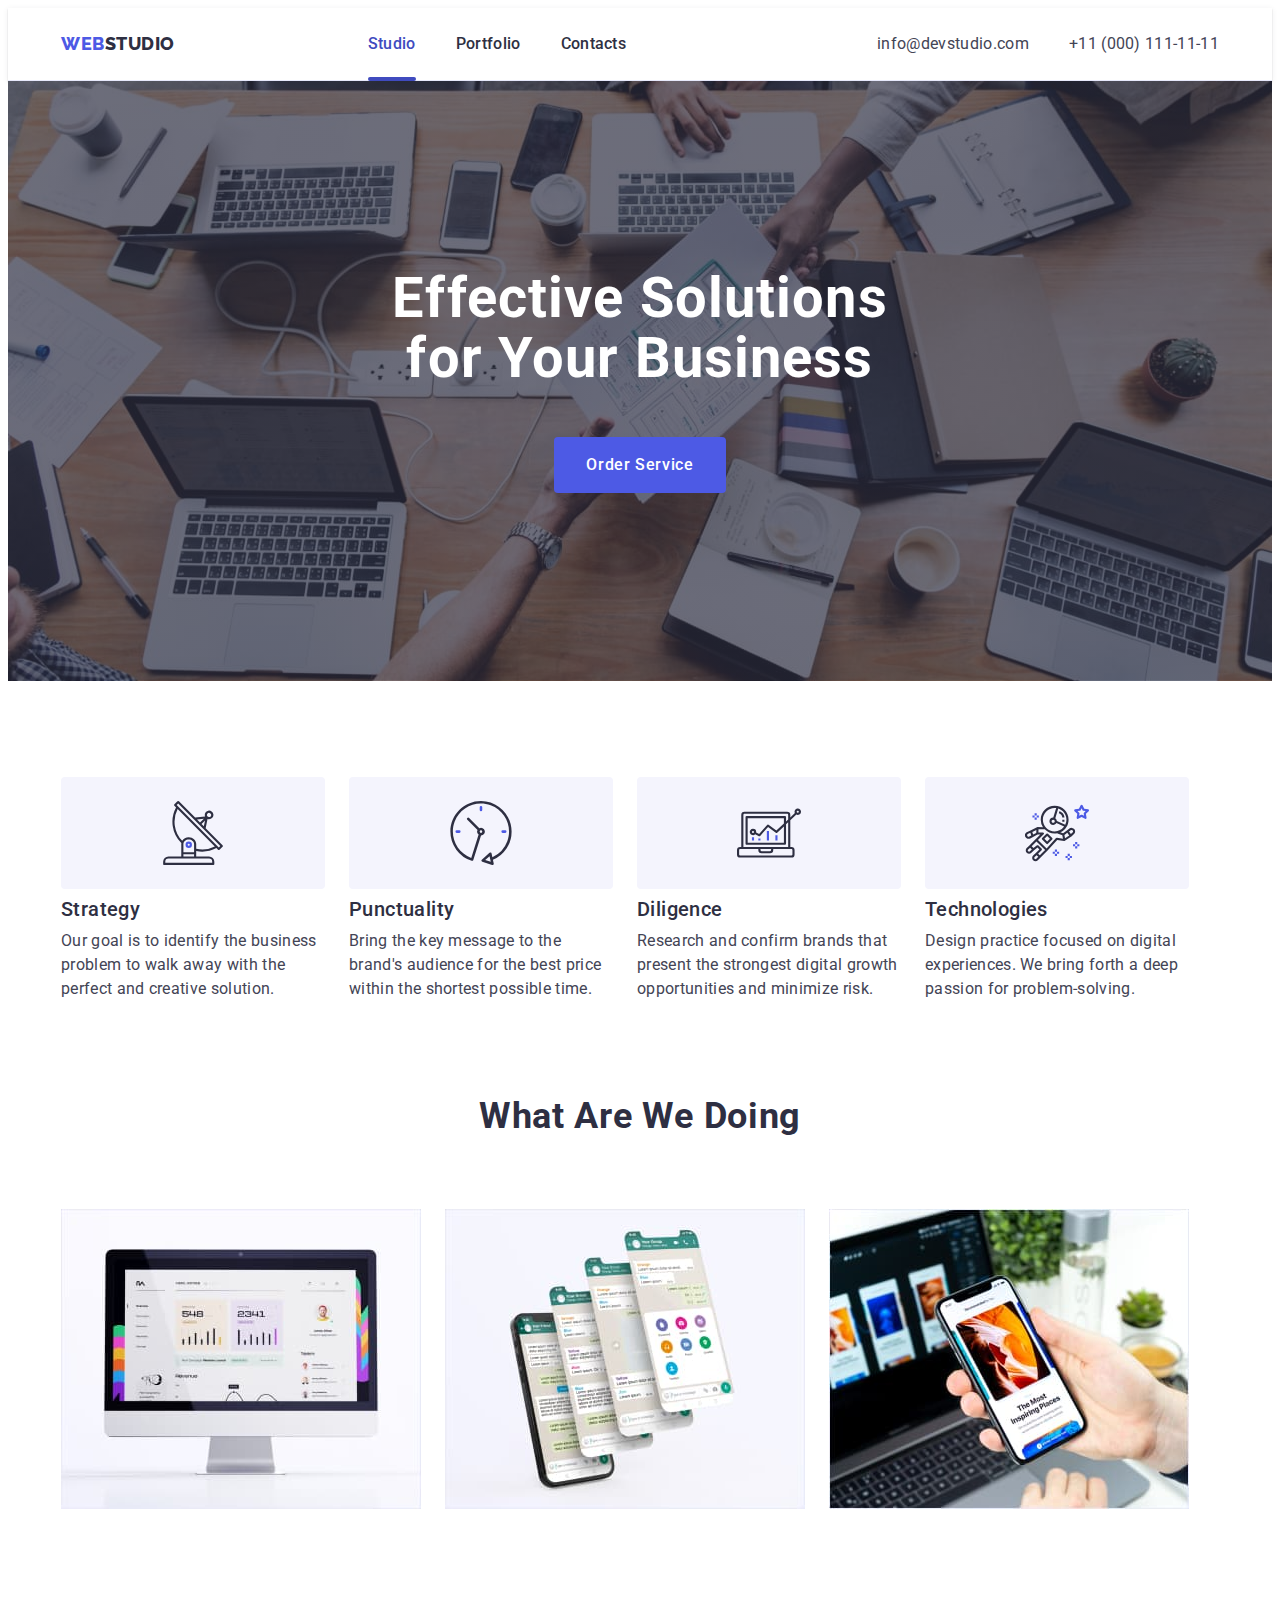
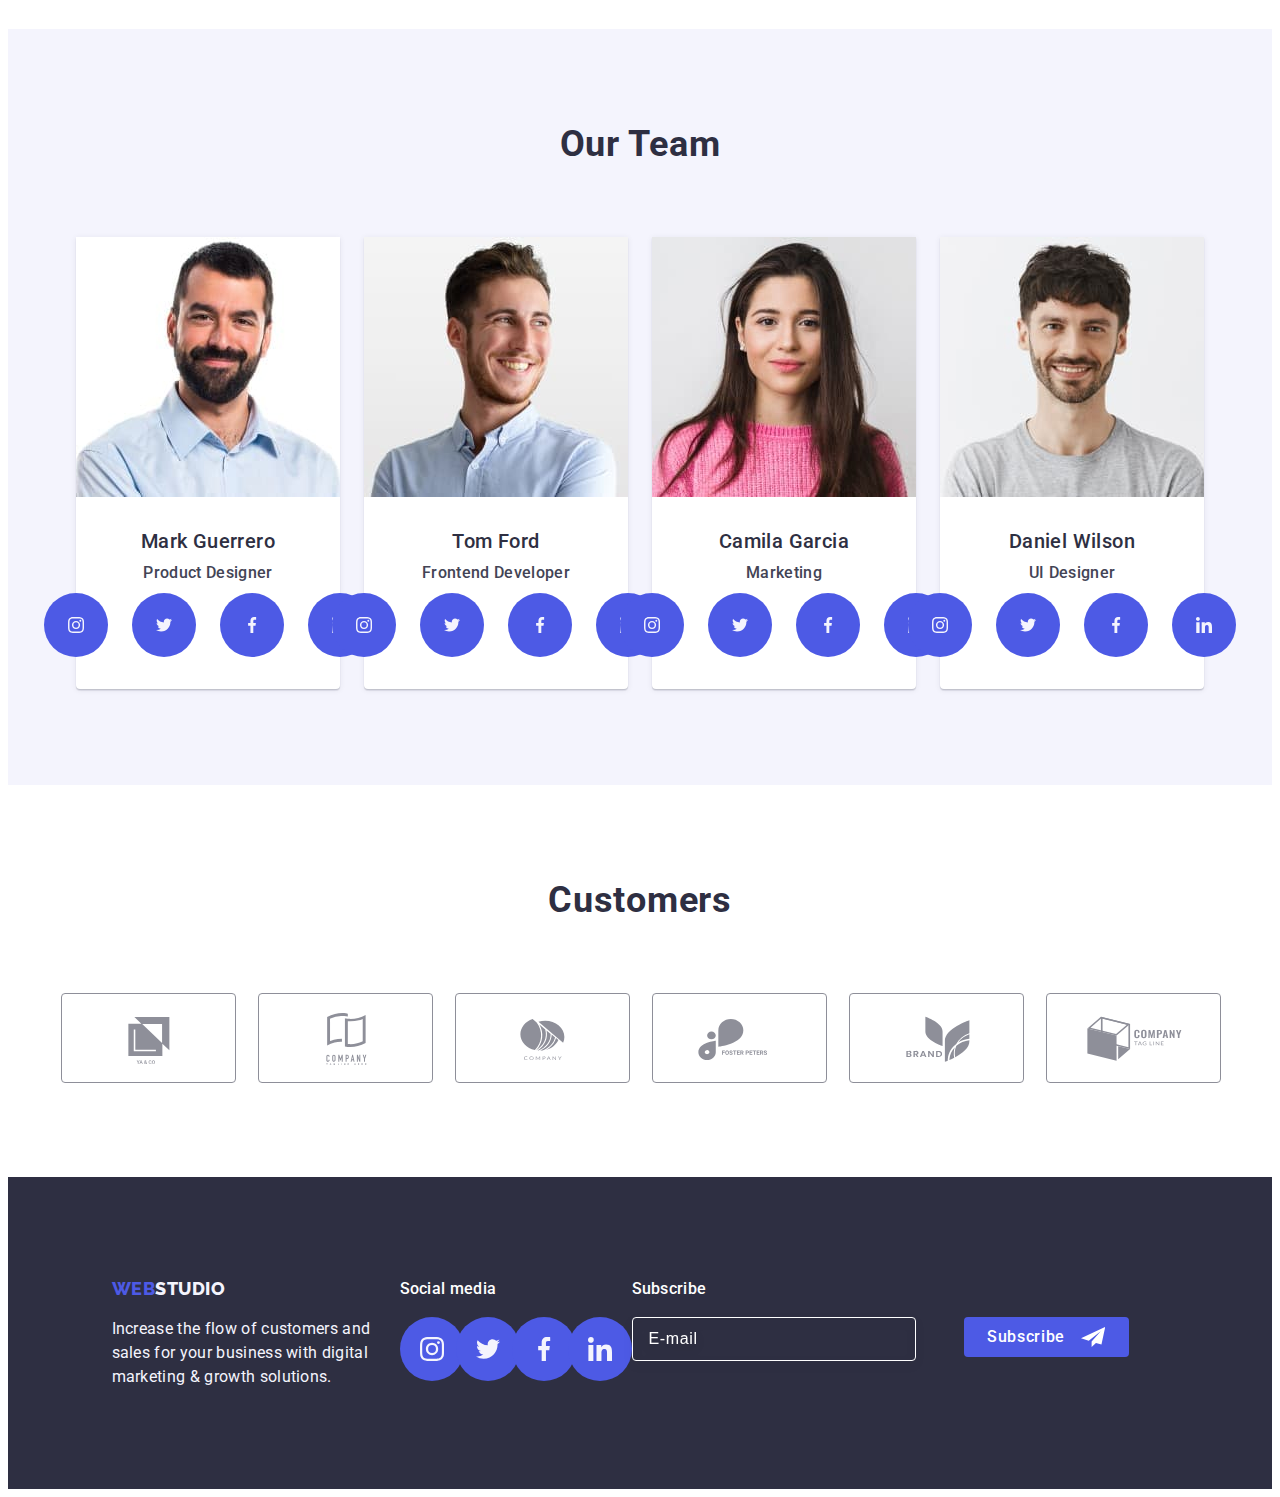
==== commit 850f6142: "26/06" ====
--- a/index.html
+++ b/index.html
@@ -36,7 +36,7 @@
             >WEB<span>Studio</span></a
           >
 
-          <!--<button
+          <button
             class="mob-menu-toggle js-open-menu"
             aria-expanded="false"
             aria-controls="mobile-menu"
@@ -49,7 +49,7 @@
                 clip-rule="evenodd"
               ></path>
             </svg>
-          </button>-->
+          </button>
 
           <ul class="header-menu mobile-menu-header list">
             <li class="header-menu-item">
@@ -767,7 +767,7 @@
            
       </ul>
 
-       <ul class="mobile-menu hero-soc">
+       <ul class="mobile-menu hero-soc-mobile">
         <li><a
                       class="header-soc-link mobile-soc-ikon link"
                       href=""
--- a/css/styles.css
+++ b/css/styles.css
@@ -35,7 +35,7 @@
 }
 
 .container {
-
+  max-width: 428px;
   padding-left: 16px;
   padding-right: 16px;
   margin-left: auto;
@@ -63,6 +63,14 @@
   list-style-type: none;
 }
 /**----------------HEADER--------**/
+.header .container {
+ min-height: 70px;
+display: flex;
+justify-content: space-between;
+
+   
+
+}
 
 .header {
   border-bottom: 1px solid #e7e9fc;
@@ -70,12 +78,12 @@
     0px 1px 1px rgba(46, 47, 66, 0.16), 0px 1px 6px rgba(46, 47, 66, 0.08);
 }
 
-.header .container {
+/*.header .container {
   min-height: 80px;
   display: flex;
   align-items: center;
   justify-content: flex-end;
-}
+}*/
 
 .header-navigation {
   display: flex;
@@ -99,9 +107,7 @@
 }
 
 .header-menu {
-  display: flex;
-  gap: 40px;
-  max-width: 261px;
+  display: none;
 }
 .header-menu .header-menu-link {
   font-weight: 500;
@@ -165,7 +171,7 @@
 
 .hero {
   background: #2e2f42;
-  padding: 188px 0;
+  padding: 112px 0;
   background-image: linear-gradient(
       rgba(46, 47, 66, 0.7),
       rgba(46, 47, 66, 0.7)
@@ -174,20 +180,20 @@
   background-position: center;
   background-repeat: no-repeat;
   background-size: cover;
-  max-width: 1440px;
+  max-width: 100%;
   margin: 0 auto;
 }
 
 .hero-titlo {
   font-weight: 700;
-  font-size: 56px;
-  line-height: 1.07;
+  font-size: 32px;
+  line-height: 1.11;
   color: #ffffff;
   text-align: center;
   letter-spacing: 0.02em;
-  max-width: 496px;
+  max-width: 300px;
   margin: auto;
-  margin-bottom: 48px;
+  margin-bottom: 72px;
 }
 
 .hero-btn {
@@ -668,11 +674,6 @@
   position: relative;
   overflow: hidden;
 }
-
- .subscribe-portfolio-margin {
-     margin-right: 24px;
-     width: 264px;
-  }
 
 /**------------------MODAL--------------------------**/
 
@@ -900,22 +901,19 @@
 }
 
 .subscribe-input {
-  width: 100%;
+  width: 264px;
   height: 40px;
   border: 1px solid #ffffff;
   background-color: transparent;
-  font-size: 14px;
+  font-size: 16px;
   line-height: 1.5;
   letter-spacing: 0.04em;
-  padding-left: 8px 16px;
+  padding-left: 16px;
   filter: drop-shadow(0px 4px 4px rgba(0, 0, 0, 0.15));
   border-radius: 4px;
   color: var(--main-text-color);
-  margin-bottom: 16px;
-  position: relative;
-  outline: transparent;
-}
-
+
+}
 .subscribe-input::placeholder {
   color: var(--main-text-color);
 }
@@ -938,6 +936,7 @@
   border-radius: 4px;
 }
 
+
 .subscribe-icon {
   margin-left: 16px;
 }
@@ -952,14 +951,13 @@
 
 /*?-----------MOBILE------------------?*/
 
-/*.mob-menu-toggle {
+.mob-menu-toggle {
+  display: block;
+  margin-left: auto;
   min-height: 22px;
   min-width: 32px;
-  display: flex;
-  align-items: center;
-  justify-content: center;
-  margin: 0;
-  padding: 0;
+  align-items: center;
+  justify-content: center;
   background-color: transparent;
   cursor: pointer;
   border: none;
@@ -967,7 +965,7 @@
   outline: none;
 }
 
-.mob-menu-toggle .mobile-menu-container {
+/*.mob-menu-toggle .mobile-menu-container {
   padding-right: 16px;
   position: absolute;
   top: 24px;
--- a/css/media.css
+++ b/css/media.css
@@ -13,6 +13,13 @@
         url(../images/Dark-mobile-2x.jpg);
     }
   }
+  .hero-titlo {
+    font-size: 36px;
+    max-width: 320px;
+  }
+  .subscribe-input {
+    width: 398px;
+  }
 }
 
 @media screen and (max-width: 1158px) {
@@ -22,8 +29,6 @@
   .result {
     display: none;
   }
-}
-@media (max-width: 767px) {
 }
 
 @media screen and (min-width: 768px) {
@@ -85,21 +90,49 @@
         url(../images/Dark-bg-2x.jpg);
     }
   }
-  /*mob-menu-toggle {
-    display: none;
-  }
-  /*.mobil-btn-menu {
-    display: block;
+  .container-footer {
+    gap: 72px 24px;
+  }
+
+  .hero-titlo {
+    font-size: 56px;
+    line-height: 1.07;
+    letter-spacing: 0.02em;
+    max-width: 496px;
+    margin-bottom: 36px;
+  }
+  .subscribe-input {
+    width: 264px;
+  }
+  .footer-cont {
+    text-align: left;
+  }
+  .paragraf-social {
+    text-align: left;
   }
   .header-menu {
-    display: none;
-  }
-  .header-logo {
-    padding-left: 16px;
-  }
-  .header-adr {
-    display: none;
-  }*/
+    display: flex;
+    gap: 40px;
+    max-width: 261px;
+  }
+  .mob-menu-toggle {
+    display: none;
+  }
+  .mobile-menu-container {
+    display: none;
+  }
+  .form-subscribe {
+    gap: 24px;
+  }
+  .form-subscribe {
+    padding-right: 40px;
+  }
+  .header .container {
+    min-height: 72px;
+    display: flex;
+    align-items: center;
+    justify-content: flex-end;
+  }
 }
 
 @media screen and (min-width: 1158px) {
@@ -154,18 +187,11 @@
   .footer-bgr {
     padding: 100px 0;
   }
-  .footer-cont {
-    text-align: left;
-  }
-  .paragraf-social {
-    text-align: left;
-  }
+
   .subscribe-button {
     margin-left: 24px;
   }
-  .subscribe-input {
-    width: 264px;
-  }
+
   .hero {
     padding: 188px 0;
     background-image: linear-gradient(
@@ -191,4 +217,12 @@
         url(../images/people-office-2x.jpg);
     }
   }
-}
+  .hero-titlo {
+    color: #ffffff;
+    margin-bottom: 48px;
+  }
+  .form-subscribe {
+    display: flex;
+    gap: 24px;
+  }
+}
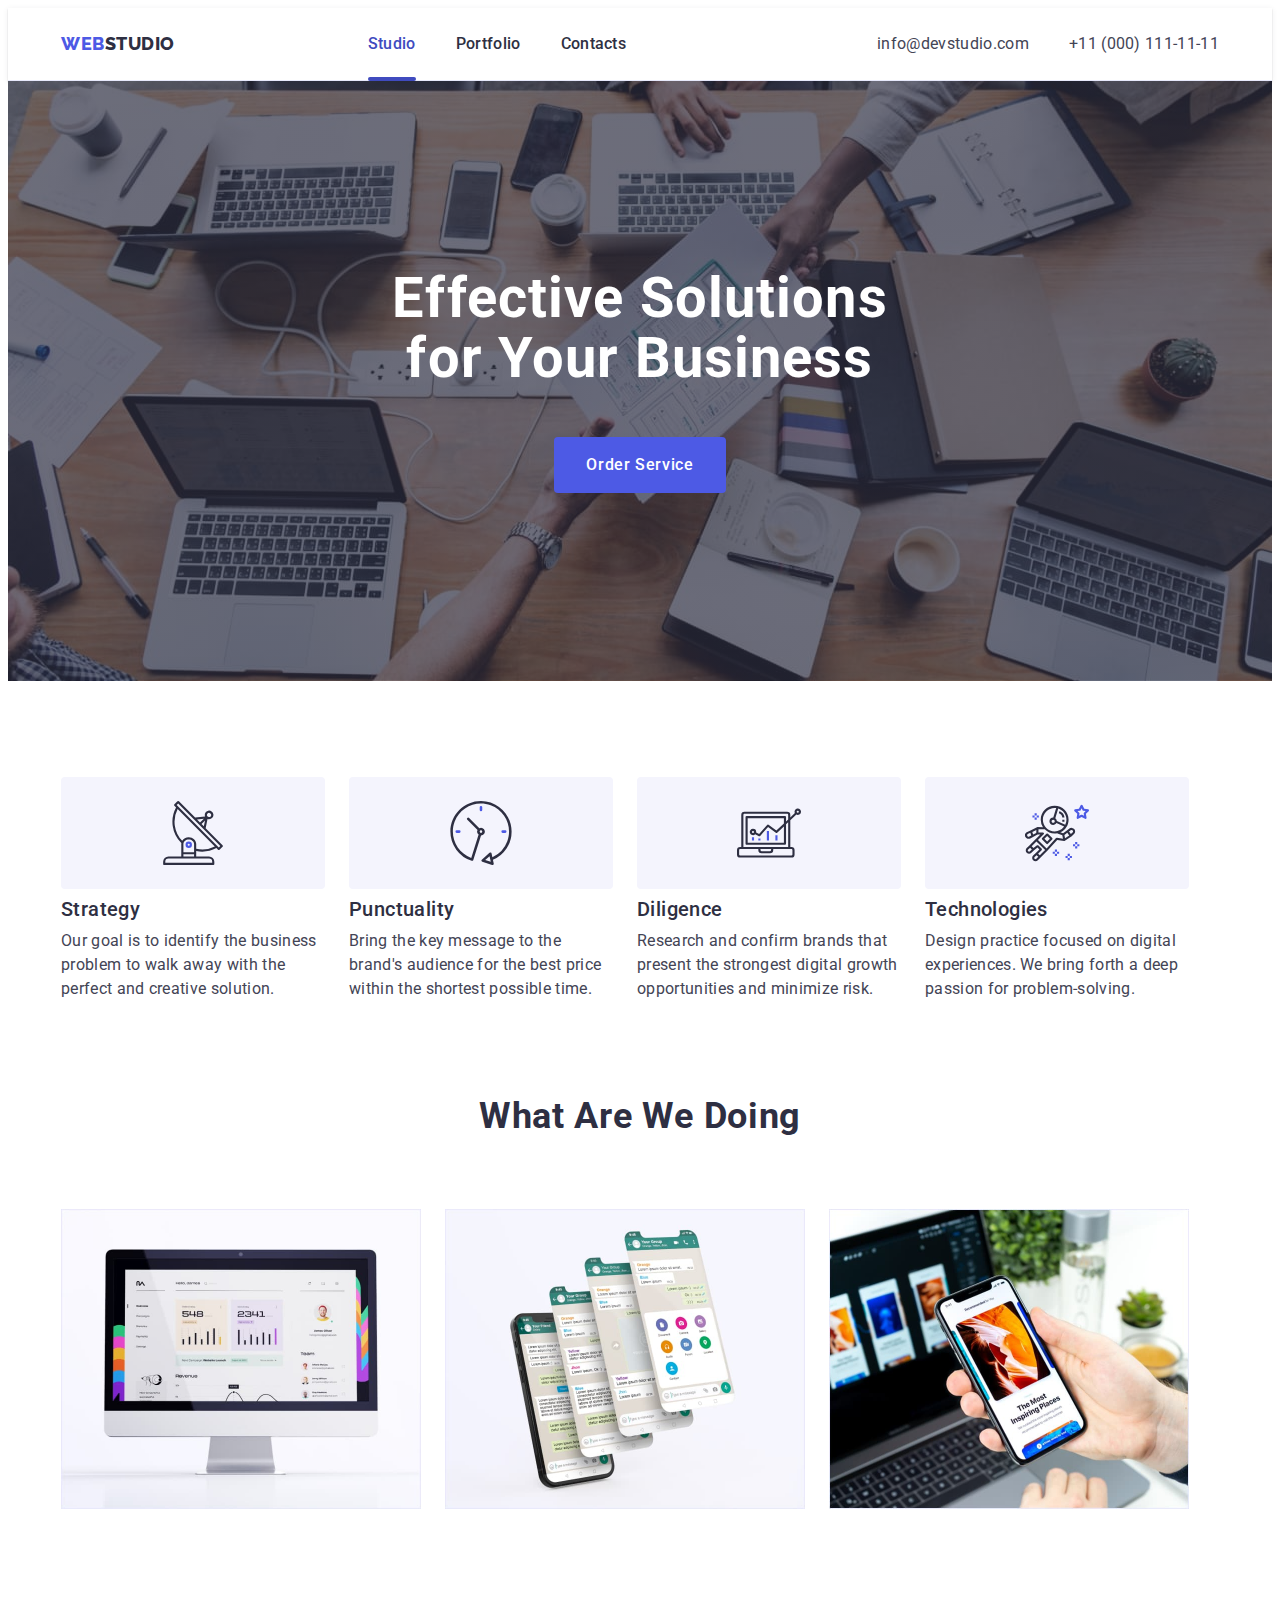
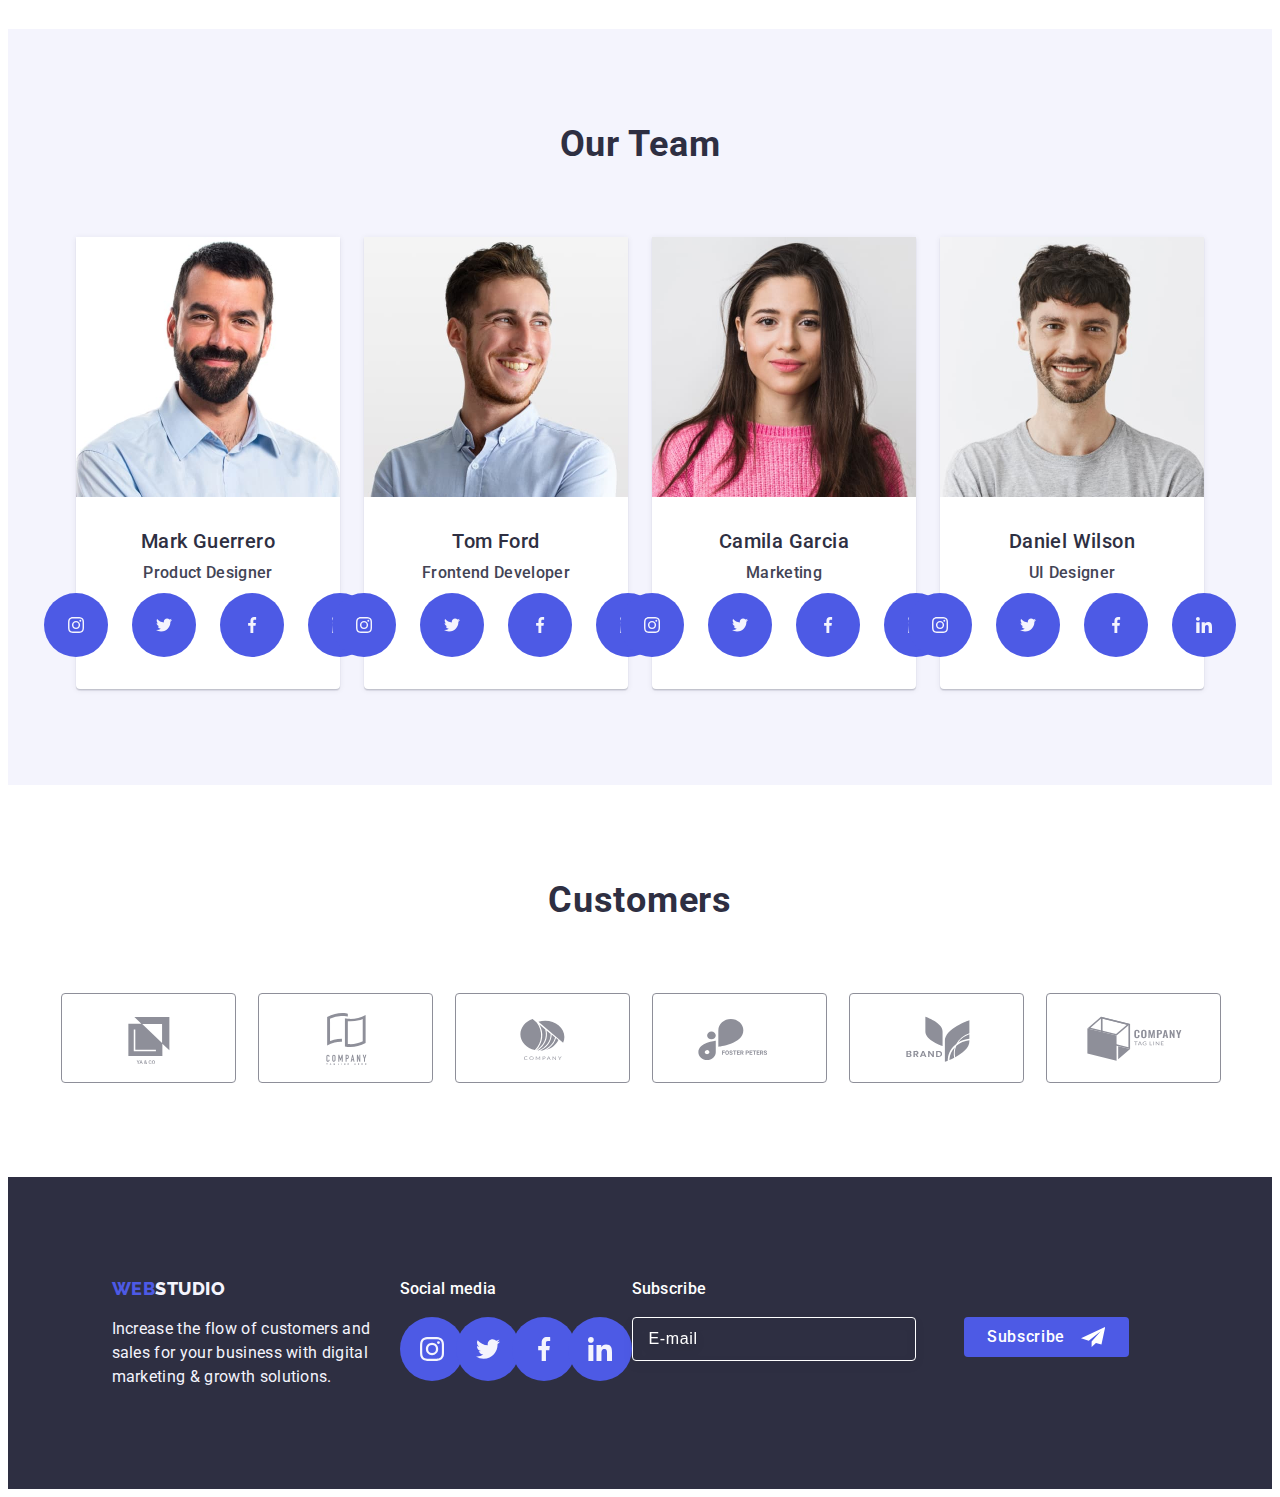
==== commit d365f622: "for checking 26/06" ====
--- a/index.html
+++ b/index.html
@@ -27,8 +27,6 @@
   </head>
 
   <body>
-    <!---------------------the head of the site------------------>
-
     <header class="header">
       <div class="container">
         <nav class="header-navigation">
@@ -37,7 +35,7 @@
           >
 
           <button
-            class="mob-menu-toggle js-open-menu"
+            class="mobile-menu-open js-open-menu"
             aria-expanded="false"
             aria-controls="mobile-menu"
           >
@@ -51,7 +49,7 @@
             </svg>
           </button>
 
-          <ul class="header-menu mobile-menu-header list">
+          <ul class="header-menu list">
             <li class="header-menu-item">
               <a class="header-menu-link current link" href="./index.html"
                 >Studio</a
@@ -68,7 +66,7 @@
           </ul>
         </nav>
 
-        <!--------------------ADRESS---------------------------------->
+        <!--------------------ADRESS------------------------------>
         <address class="address">
           <ul class="header-adr list">
             <li class="header-menu">
@@ -83,6 +81,102 @@
             </li>
           </ul>
         </address>
+      </div>
+
+      <!---------MOBILE-MENU---------------------------->
+      <div class="mobile-menu-container js-menu-container" id="mobile-menu">
+        <div class="mobile-menu-studio">
+          <button class="mobile-menu-close js-close-menu">
+            <svg width="8" height="8">
+              <use href="./images/icons.svg#icon-close-black"></use>
+            </svg>
+          </button>
+
+          <ul class="mobile-menu list">
+            <li class="mobile-menu-item">
+              <a class="link mobile-menu-link mob-current" href="./index.html"
+                >Studio</a
+              >
+            </li>
+            <li class="mobile-menu-item">
+              <a class="link mobile-menu-link" href="./portfolio.html"
+                >Portfolio</a
+              >
+            </li>
+
+            <li class="mobile-menu-item">
+              <a class="link mobile-menu-link" href="">Contacts</a>
+            </li>
+          </ul>
+        </div>
+        <ul class="mobile-menu mobile-menu-contakt list">
+          <li>
+            <a
+              class="mobile-menu-tel mobile-contakt link"
+              href="tel:+110001111111"
+              >+11 (000) 111-11-11</a
+            >
+          </li>
+          <li>
+            <a
+              class="mobile-menu-mail mobile-contakt link"
+              href="mailto:info@devstudio.com"
+              >info@devstudio.com</a
+            >
+          </li>
+        </ul>
+
+        <ul class="mobile-menu mobile-soc list hero-soc-mobile">
+          <li>
+            <a
+              class="header-soc-link mobile-soc-ikon link"
+              href=""
+              aria-label="instagram"
+              target="_blank"
+              rel="noopener noreferrer"
+              ><svg class="header-soc-icon" width="16" height="16">
+                <use href="./images/icons.svg#icon-instagram"></use>
+              </svg>
+            </a>
+          </li>
+          <li>
+            <a
+              class="header-soc-link link"
+              href=""
+              aria-label="twitter"
+              target="_blank"
+              rel="noopener noreferrer"
+            >
+              <svg class="header-soc-icon" width="16" height="16">
+                <use href="./images/icons.svg#icon-twitter"></use>
+              </svg>
+            </a>
+          </li>
+          <li>
+            <a
+              class="header-soc-link link"
+              href=""
+              aria-label="facebook"
+              target="_blank"
+              rel="noopener noreferrer"
+              ><svg class="header-soc-icon" width="16" height="16">
+                <use href="./images/icons.svg#icon-facebook"></use>
+              </svg>
+            </a>
+          </li>
+          <li>
+            <a
+              class="header-soc-link link"
+              href=""
+              aria-label="linkedln"
+              target="_blank"
+              rel="noopener noreferrer"
+              ><svg class="header-soc-icon" width="16" height="16">
+                <use href="./images/icons.svg#icon-linkedin"></use>
+              </svg>
+            </a>
+          </li>
+        </ul>
       </div>
     </header>
 
@@ -98,7 +192,7 @@
         </div>
       </section>
 
-      <!-------------ADVANTAGES-------------------------------------->
+      <!-------------ADVANTAGES----------------------------------->
       <section class="advantages">
         <div class="container">
           <h2 class="visually-hidden">Advantages</h2>
@@ -157,13 +251,14 @@
         </div>
       </section>
 
-      <!------------WHAT ARE WE DOING------------------------------>
+      <!------------WHAT ARE WE DOING----------------------------->
       <section class="result">
         <div class="container">
           <h2 class="hero-result">What are we doing</h2>
           <ul class="result-menu list">
             <li class="result-menu-item">
               <img
+                srcset="./images/img1-2x.jpg"
                 src="./images/img1.jpg"
                 alt="working with a computer"
                 width="360"
@@ -172,6 +267,7 @@
             </li>
             <li class="result-menu-item">
               <img
+                srcset="./images/img2-2x.jpg"
                 src="./images/img2.jpg"
                 alt="working on the phone"
                 width="360"
@@ -180,6 +276,7 @@
             </li>
             <li class="result-menu-item">
               <img
+                srcset="./images/img3-2x.jpg"
                 src="./images/img3.jpg"
                 alt="work with phone and computer"
                 width="360"
@@ -197,6 +294,7 @@
           <ul class="team-menu list">
             <li class="team-menu-item">
               <img
+                srcset="./images/mark-2x.jpg"
                 src="./images/imgfoto.jpg"
                 alt="Mark Guerrero"
                 width="264"
@@ -263,6 +361,7 @@
             </li>
             <li class="team-menu-item">
               <img
+                srcset="./images/tom-2x.jpg"
                 src="./images/imgtom.jpg"
                 alt="Tom Ford"
                 width="264"
@@ -328,6 +427,7 @@
             </li>
             <li class="team-menu-item">
               <img
+                srcset="./images/camila-2x.jpg"
                 src="./images/imgcamila.jpg"
                 alt="Camila Garcia"
                 width="264"
@@ -392,6 +492,7 @@
             </li>
             <li class="team-menu-item">
               <img
+                srcset="./images/daniel-2x.jpg"
                 src="./images/imgdaniel.jpg"
                 alt="Daniel Wilson"
                 width="264"
@@ -734,84 +835,6 @@
         </form>
       </div>
     </div>
-
-    <!---------MOBILE-MENU----------------------------
-     <div class="mobile-menu-container js-menu-container" id="mobile-menu">
-      <button class="mob-menu-toggle js-close-menu">
-        <svg
-          fill="currentColor"
-          viewBox="0 0 20 20"
-          xmlns="http://www.w3.org/2000/svg"
-          width="24"
-          height="24"
-        >
-          <path
-            fill-rule="evenodd"
-            d="M4.293 4.293a1 1 0 011.414 0L10 8.586l4.293-4.293a1 1 0 111.414 1.414L11.414 10l4.293 4.293a1 1 0 01-1.414 1.414L10 11.414l-4.293 4.293a1 1 0 01-1.414-1.414L8.586 10 4.293 5.707a1 1 0 010-1.414z"
-            clip-rule="evenodd"
-          ></path>
-        </svg>
-      </button>
-
-      <ul class="mobile-menu">
-    
-        <li><a class="link mobile-menu-link" href="./index.html">Studio</a>
-        </li>
-        <li><a class="link mobile-menu-link" href="./portfolio.html">Portfolio</a></li>
-
-        <li><a class="link mobile-menu-link" href="">Contacts</a></li>
-
-         <li><a class="link mobile-menu-tel" href="tel:+110001111111">+11 (000) 111-11-11</a
-              ></li>  
-        <li><a class="link mobile-menu-mail" href="mailto:info@devstudio.com">info@devstudio.com</a></a></li>
-           
-      </ul>
-
-       <ul class="mobile-menu hero-soc-mobile">
-        <li><a
-                      class="header-soc-link mobile-soc-ikon link"
-                      href=""
-                      aria-label="instagram"
-                      target="_blank"
-                      rel="noopener noreferrer"
-                      ><svg class="header-soc-icon" width="16" height="16">
-                        <use href="./images/icons.svg#icon-instagram"></use>
-                      </svg>
-                    </a></li>
-        <li><a
-                      class="header-soc-link link"
-                      href=""
-                      aria-label="twitter"
-                      target="_blank"
-                      rel="noopener noreferrer"
-                    >
-                      <svg class="header-soc-icon" width="16" height="16">
-                        <use href="./images/icons.svg#icon-twitter"></use>
-                      </svg>
-                    </a></li>
-        <li><a
-                      class="header-soc-link link"
-                      href=""
-                      aria-label="facebook"
-                      target="_blank"
-                      rel="noopener noreferrer"
-                      ><svg class="header-soc-icon" width="16" height="16">
-                        <use href="./images/icons.svg#icon-facebook"></use>
-                      </svg>
-                    </a></li>
-        <li><a
-                      class="header-soc-link link"
-                      href=""
-                      aria-label="linkedln"
-                      target="_blank"
-                      rel="noopener noreferrer"
-                      ><svg class="header-soc-icon" width="16" height="16">
-                        <use href="./images/icons.svg#icon-linkedin"></use>
-                      </svg>
-                    </a></li>
-      </ul>
-    </div>--->
-
     <script src="./js/modal.js"></script>
     <script src="./js/mobile-menu.js"></script>
   </body>
--- a/css/styles.css
+++ b/css/styles.css
@@ -35,7 +35,6 @@
 }
 
 .container {
-  max-width: 428px;
   padding-left: 16px;
   padding-right: 16px;
   margin-left: auto;
@@ -64,12 +63,7 @@
 }
 /**----------------HEADER--------**/
 .header .container {
- min-height: 70px;
-display: flex;
-justify-content: space-between;
-
-   
-
+  min-height: 70px;
 }
 
 .header {
@@ -109,7 +103,11 @@
 .header-menu {
   display: none;
 }
-.header-menu .header-menu-link {
+.header-adr {
+  display: none;
+}
+
+/*.header-menu .header-menu-link {
   font-weight: 500;
   font-size: 16px;
   line-height: 1.5;
@@ -138,11 +136,11 @@
 
 .header-menu-link:is(:hover, :focus) {
   color: #404bbf;
-}
+}*/
 
 /**-------------------ADRESS--------**/
 
-.header-adr {
+/*.header-adr {
   display: flex;
   gap: 40px;
   transition: color var(--transition);
@@ -165,7 +163,7 @@
 
 .adres-link:is(:hover, :focus) {
   color: #404bbf;
-}
+}*/
 
 /*?--------HERO-TITLO---------?*/
 
@@ -912,7 +910,6 @@
   filter: drop-shadow(0px 4px 4px rgba(0, 0, 0, 0.15));
   border-radius: 4px;
   color: var(--main-text-color);
-
 }
 .subscribe-input::placeholder {
   color: var(--main-text-color);
@@ -936,7 +933,6 @@
   border-radius: 4px;
 }
 
-
 .subscribe-icon {
   margin-left: 16px;
 }
@@ -951,106 +947,122 @@
 
 /*?-----------MOBILE------------------?*/
 
-.mob-menu-toggle {
-  display: block;
+.mobile-menu-open {
+  display: flex;
   margin-left: auto;
-  min-height: 22px;
-  min-width: 32px;
-  align-items: center;
-  justify-content: center;
+  min-height: 40px;
+  min-width: 40px;
+  align-items: center;
+  justify-content: flex-end;
   background-color: transparent;
   cursor: pointer;
   border: none;
   border-radius: 50%;
   outline: none;
-}
-
-/*.mob-menu-toggle .mobile-menu-container {
-  padding-right: 16px;
-  position: absolute;
-  top: 24px;
-  right: 24px;
-}
-
-.mobile-menu-header {
-  display: flex;
-  padding: 0px;
-  margin: 0px;
-  list-style: none;
-}
-
-.mobile-menu-header .link {
-  padding: 10px;
-  color: inherit;
-  text-decoration: none;
-}
-
-.mobile-menu-header .link:hover .mobile-menu-header .link:focus {
-  text-decoration: underline;
-}
-
-.mobile-menu-tel {
-  width: 353px;
-  font-weight: 700;
-  font-size: 36px;
-  line-height: 1.11;
-  letter-spacing: 0.02em;
-  color: #4d5ae5;
-}
-
-.mob-menu-toggle:hover,
-.mob-menu-toggle:focus {
-  background-color: rgba(0, 0, 0, 0.1);
+  margin: 0;
+  padding: 0;
 }
 
 .mobile-menu-container {
   position: fixed;
+  box-shadow: 0px 1px 6px 0px rgba(46, 47, 66, 0.08),
+    0px 1px 1px 0px rgba(46, 47, 66, 0.16),
+    0px 2px 1px 0px rgba(46, 47, 66, 0.08);
+  width: 100vw;
+  height: 100vh;
+  background-color: #fff;
+  padding: 24px 24px 40px 40px;
   top: 0;
   left: 0;
-  width: 100vw;
-  height: 100vh;
-  padding: 32px;
-  background: #ffffff;
-  box-shadow: 0px 2px 1px rgba(46, 47, 66, 0.08),
-    0px 1px 1px rgba(46, 47, 66, 0.16), 0px 1px 6px rgba(46, 47, 66, 0.08);
-
+  z-index: 999;
   transform: translateX(100%);
   transition: transform 250ms ease-in-out;
-}
-
-.menu-container.is-open {
+  display: flex;
+  flex-direction: column;
+  justify-content: space-between;
+  overflow: auto;
+}
+
+.mobile-menu-container.is-open {
   transform: translateX(0);
 }
-
-. .mobile-menu-container .mob-menu-toggle {
+.mobile-menu-container .mob-menu-close {
   position: absolute;
   top: 16px;
   right: 16px;
   color: #fff;
 }
 
-.mobile-menu .link {
+.mobile-menu-close {
   display: block;
-  padding: 10px;
+  margin-left: auto;
+  align-items: center;
+  justify-content: center;
+  cursor: pointer;
+  border-radius: 50%;
+  outline: none;
+  border: 1px solid #e7e9fc;
+  background: #fff;
+  box-shadow: 0px 1px 6px 0px rgba(46, 47, 66, 0.08),
+    0px 1px 1px 0px rgba(46, 47, 66, 0.16),
+    0px 2px 1px 0px rgba(46, 47, 66, 0.08);
+  margin-bottom: 32px;
+}
+.mobile-soc {
+  display: flex;
+  justify-content: space-between;
+  overflow: auto;
 }
 
 .mobile-menu-link {
-  width: 148px;
-  height: 40px;
+  font-size: 36px;
+  font-family: "Roboto", sans-serif;
   font-weight: 700;
-  font-size: 36px;
   line-height: 1.11;
-  letter-spacing: 0.02em;
+  letter-spacing: 0.02;
   color: #2e2f42;
-  padding-bottom: 40px;
-}
-
-.mobile-contakt {
-  padding: 0 237px 284px 40px;
-}
-
-.mobile-menu {
-  padding: 0px;
-  margin: 0px;
-  list-style: none;
-}
+}
+
+.mob-current::after {
+  content: "";
+  position: absolute;
+  left: 0;
+  bottom: -1px;
+  height: 4px;
+  background-color: #404bbf;
+  border-radius: 2px;
+  width: 100%;
+}
+
+.mobile-menu-link.mob-current {
+  color: #404bbf;
+}
+
+.mobile-menu-tel {
+  font-size: 26px;
+  font-family: "Roboto", sans-serif;
+  font-weight: 700;
+  line-height: 1.11;
+  letter-spacing: 0.028;
+  color: #4d5ae5;
+}
+
+.mobile-menu-mail {
+  font-size: 20px;
+  font-family: "Roboto", sans-serif;
+  font-weight: 500;
+  line-height: 1.2;
+  letter-spacing: 0.02;
+  color: #434455;
+  margin-bottom: 48px;
+}
+
+.mobile-menu-item:not(:last-child) {
+  margin-bottom: 24px;
+}
+
+.mobile-menu-contakt {
+  display: flex;
+  flex-direction: column;
+  gap: 40px;
+}
--- a/css/media.css
+++ b/css/media.css
@@ -20,14 +20,41 @@
   .subscribe-input {
     width: 398px;
   }
-}
-
-@media screen and (max-width: 1158px) {
+  .mobile-menu-tel {
+    font-size: 36px;
+  }
+}
+
+@media screen and (min-width: 220px) and (max-width: 767px) {
+  .header .container {
+    min-height: 70px;
+    display: flex;
+    align-items: center;
+    justify-content: flex-end;
+    max-width: 100%;
+  }
+  .container {
+    padding-right: 5px;
+  }
+}
+
+@media screen and (max-width: 1157px) {
   .advant-soc-icon {
     display: none;
   }
   .result {
     display: none;
+  }
+}
+@media screen and (min-width: 768px) and (max-width: 1157px) {
+  .header-adr {
+    display: flex;
+    gap: 12px;
+    transition: color var(--transition);
+    flex-direction: column;
+  }
+  .header-logo {
+    margin-right: 76px;
   }
 }
 
@@ -115,7 +142,7 @@
     gap: 40px;
     max-width: 261px;
   }
-  .mob-menu-toggle {
+  .mobile-menu-open {
     display: none;
   }
   .mobile-menu-container {
@@ -132,6 +159,60 @@
     display: flex;
     align-items: center;
     justify-content: flex-end;
+  }
+
+  .header-menu .header-menu-link {
+    font-weight: 500;
+    font-size: 16px;
+    line-height: 1.5;
+    color: #2e2f42;
+    letter-spacing: 0.02em;
+    padding: 24px 0;
+    display: block;
+    transition: color var(--transition);
+    position: relative;
+  }
+
+  .current::after {
+    content: "";
+    position: absolute;
+    left: 0;
+    bottom: -1px;
+    height: 4px;
+    background-color: #404bbf;
+    border-radius: 2px;
+    width: 100%;
+  }
+
+  .header-menu-link.current {
+    color: #404bbf;
+  }
+
+  .header-menu-link:is(:hover, :focus) {
+    color: #404bbf;
+  }
+
+  .address {
+    font-style: normal;
+    font-weight: 400;
+    margin-left: 121px;
+  }
+
+  .adres-link {
+    font-size: 16px;
+    line-height: 1.5;
+    letter-spacing: 0.02em;
+    color: var(--second-text-color);
+    transition: color var(--transition);
+  }
+
+  .adres-link:is(:hover, :focus) {
+    color: #404bbf;
+  }
+  .header-adr {
+    display: flex;
+    gap: 12px;
+    transition: color var(--transition);
   }
 }
 
@@ -225,4 +306,15 @@
     display: flex;
     gap: 24px;
   }
-}
+  .header-adr {
+    display: flex;
+    align-items: flex-end;
+    gap: 40px;
+  }
+  .address {
+    font-style: normal;
+    font-weight: 400;
+    max-width: 344px;
+    margin-left: 251px;
+  }
+}
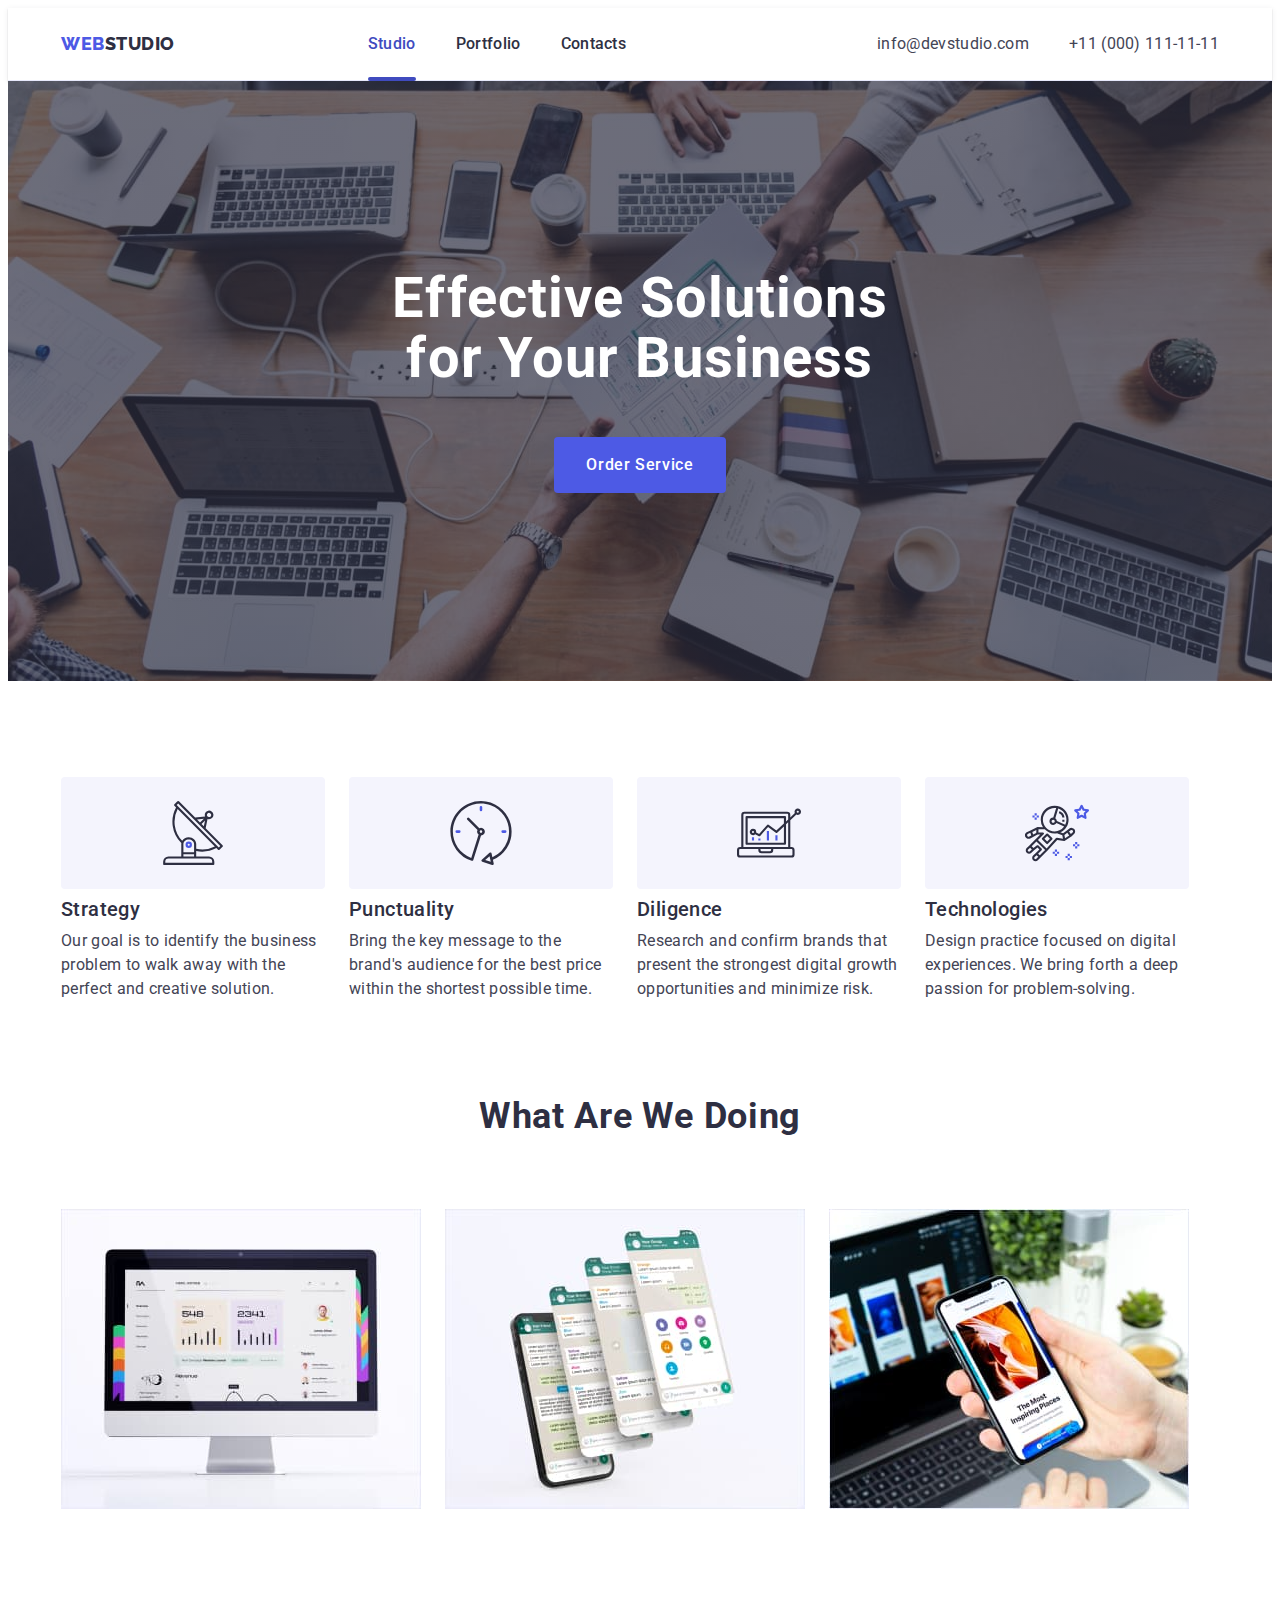
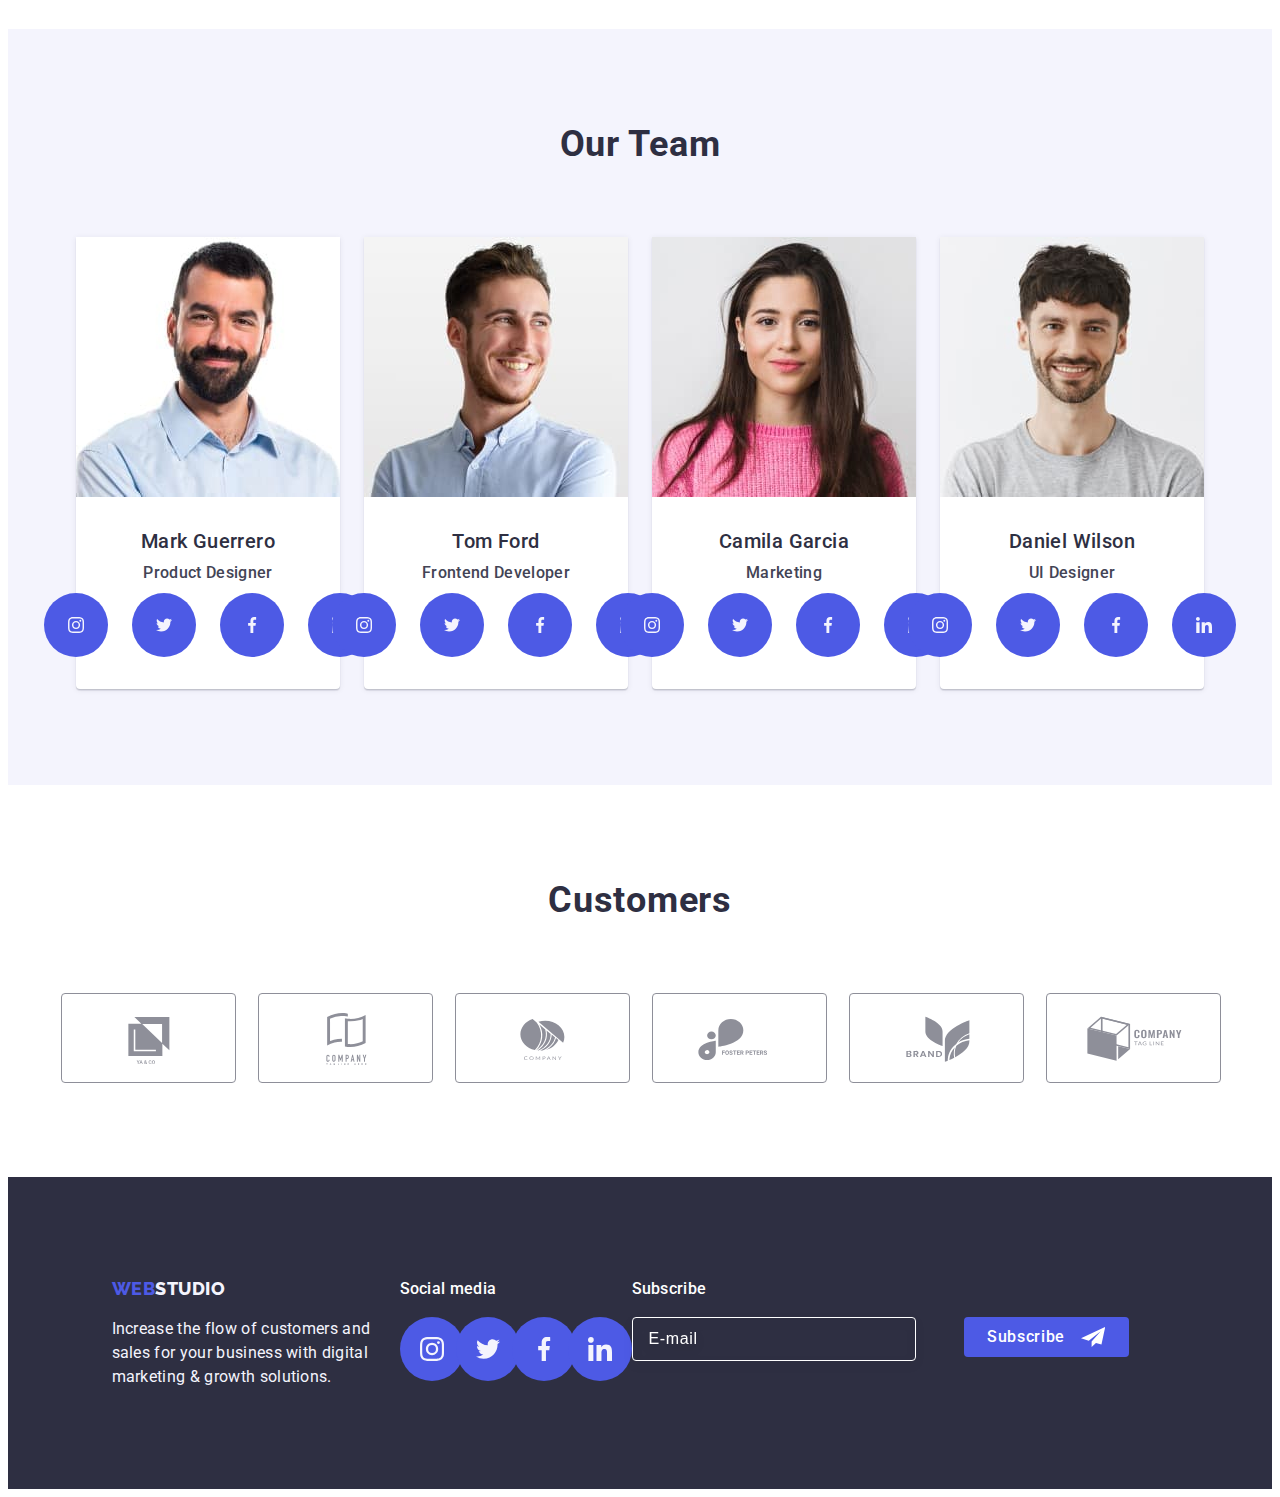
==== commit f8556d9d: "27/06 portfolio" ====
--- a/index.html
+++ b/index.html
@@ -258,7 +258,7 @@
           <ul class="result-menu list">
             <li class="result-menu-item">
               <img
-                srcset="./images/img1-2x.jpg"
+                srcset="./images/img1.jpg 1x, ./images/img1-2x.jpg 2x"
                 src="./images/img1.jpg"
                 alt="working with a computer"
                 width="360"
@@ -267,7 +267,7 @@
             </li>
             <li class="result-menu-item">
               <img
-                srcset="./images/img2-2x.jpg"
+                srcset="./images/img2.jpg 1x, ./images/img2-2x.jpg 2x"
                 src="./images/img2.jpg"
                 alt="working on the phone"
                 width="360"
@@ -276,7 +276,7 @@
             </li>
             <li class="result-menu-item">
               <img
-                srcset="./images/img3-2x.jpg"
+                srcset="./images/img3.jpg 1x, ./images/img3-2x.jpg 2x"
                 src="./images/img3.jpg"
                 alt="work with phone and computer"
                 width="360"
@@ -294,7 +294,7 @@
           <ul class="team-menu list">
             <li class="team-menu-item">
               <img
-                srcset="./images/mark-2x.jpg"
+                srcset="./images/imgfoto.jpg 1x, ./images/mark-2x.jpg 2x"
                 src="./images/imgfoto.jpg"
                 alt="Mark Guerrero"
                 width="264"
@@ -361,7 +361,7 @@
             </li>
             <li class="team-menu-item">
               <img
-                srcset="./images/tom-2x.jpg"
+                srcset="./images/imgtom.jpg 1x, ./images/tom-2x.jpg 2x"
                 src="./images/imgtom.jpg"
                 alt="Tom Ford"
                 width="264"
@@ -427,7 +427,7 @@
             </li>
             <li class="team-menu-item">
               <img
-                srcset="./images/camila-2x.jpg"
+                srcset="./images/imgcamila.jpg 1x, ./images/camila-2x.jpg 2x"
                 src="./images/imgcamila.jpg"
                 alt="Camila Garcia"
                 width="264"
@@ -492,7 +492,7 @@
             </li>
             <li class="team-menu-item">
               <img
-                srcset="./images/daniel-2x.jpg"
+                srcset="./images/imgdaniel.jpg 1x, ./images/daniel-2x.jpg 2x"
                 src="./images/imgdaniel.jpg"
                 alt="Daniel Wilson"
                 width="264"
